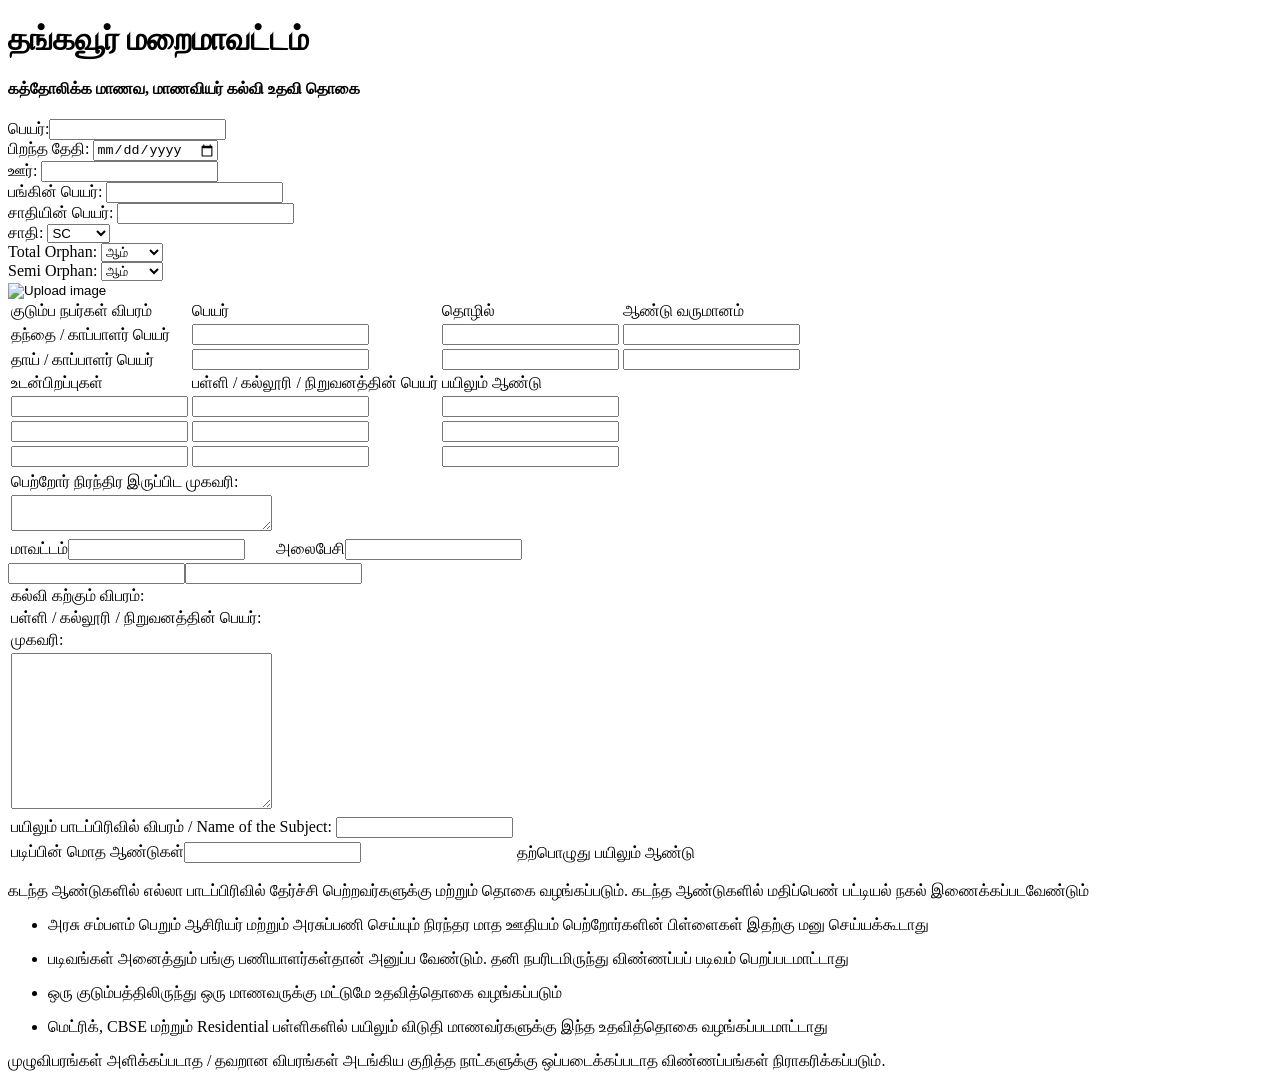
==== html/index.html @ 0fdae50e "Add files via upload" ====
<!DOCTYPE html>
<html>
<head>
    <meta charset='utf-8'>
    <meta http-equiv='X-UA-Compatible' content='IE=edge'>
    <title>Page Title</title>
    <meta name='viewport' content='width=device-width, initial-scale=1'>
    <link rel='stylesheet' type='text/css' media='screen' href='main.css'>
    <script src='main.js'></script>
</head>
<body>
    <div class="container">
        <div class="header">
            <h1>தங்கவூர் மறைமாவட்டம்</h1>
            <h4>கத்தோலிக்க மாணவ, மாணவியர் கல்வி உதவி தொகை</h4>
        </div>

        <!-- மாணாக்கர்களின் விபரங்கள் -->
        <div class="students details">
            <div class="col left">
                <div class="name-input"><label for="name">பெயர்:</label><input type="text" id="name"></div>
                <div class="dob-input"><labe for="dob">பிறந்த தேதி: </label><input type="date" id="dob"></div>
                <div class="village-input"><label>ஊர்: </label><input type="text" name="" id=""></div>
                <div class="input"><label>பங்கின் பெயர்: </label><input type="text" id=""></div>
                <div class="input"><label>சாதியின் பெயர்: </label><input type="text" id=""></div>
                <div class="input">
                    <label for="caste">சாதி: </label>
                    <select id="caste">
                    <option value="SC">SC</option>
                    <option value="ST">ST</option>
                    <option value="BC">BC</option>
                    <option value="உட்பிரிவு">உட்பிரிவு</option>
                </select></div>
                <div class="input"><label class="orphan">Total Orphan: </label>
                    <select id="orphan">
                        <option value="ஆம்">ஆம்</option>
                        <option value="இல்லை">இல்லை</option>
                    </select>
                </div>
                <div class="input"><label for="semi-orphan">Semi Orphan:  </label>
                    <select id="semi-orphan">
                        <option value="ஆம்">ஆம்</option>
                        <option value="இல்லை">இல்லை</option>
                    </select>
                </div>    
            </div>
            <div class="col right">
                <div class="upload-img">
                    <input type="image" alt="Upload image">
                </div>
            </div>
        </div>

<!-- குடும்ப நபர்கள் விபரம் -->
        <div class="family-details">
            <table>
                <thead>
                    <tr>
                        <td>குடும்ப நபர்கள் விபரம்</td>
                        <td>பெயர்</td>
                        <td>தொழில்</td>
                        <td>ஆண்டு வருமானம்</td>
                    </tr>
                </thead>
                <tbody>
                    <tr>
                        <td>தந்தை / காப்பாளர் பெயர்</td>
                        <td><input type="text"></td>
                        <td><input type="text"></td>
                        <td><input type="text"></td>
                    </tr>
                    <tr>
                        <td>தாய் / காப்பாளர் பெயர்</td>
                        <td><input type="text"></td>
                        <td><input type="text"></td>
                        <td><input type="text"></td>
                    </tr>
                    <tr>
                        <td>உடன்பிறப்புகள்</td>
                        <td>பள்ளி / கல்லூரி / நிறுவனத்தின் பெயர்</td>
                        <td>பயிலும் ஆண்டு</td>
                    </tr>
                    <tr>
                        <td><input type="text"></td>
                        <td><input type="text"></td>
                        <td><input type="text"></td>
                    </tr>
                    <tr>
                        <td><input type="text"></td>
                        <td><input type="text"></td>
                        <td><input type="text"></td>
                    </tr>
                    <tr>
                        <td><input type="text"></td>
                        <td><input type="text"></td>
                        <td><input type="text"></td>
                    </tr>
                </tbody>
            </table>
        </div>

        <!-- பெற்றோர் நிரந்திர இருப்பிட முகவரி -->
        <div>
            <table>
                <thead>
                    <tr><td>பெற்றோர் நிரந்திர இருப்பிட முகவரி:</td></tr>
                </thead>
                <tbody>
                    <tr><td><textarea row="30" cols="30"></textarea></tr>
                    <tr><td><label for="distric">மாவட்டம்</label><input type="text" id="distric"></td><td><label for="phoneNO">அலைபேசி</label><input type="text"></td></tr>
                </tbody>
            </table>
        </div>

        <!-- கல்வி கற்கும் விபரம்  -->
        <div>
            <table>
                <thead>
                    <tr><td>கல்வி கற்கும் விபரம்: </td></tr>
                </thead>
                <tbody>
                    <tr><td><label>பள்ளி / கல்லூரி / நிறுவனத்தின் பெயர்: </label></td><input type="text"></tr>
                    <tr><td>முகவரி: </td></tr>
                    <tr><td><textarea cols="30" rows="10"></textarea></td></tr>
                    <tr><td><label for="detail">பயிலும் பாடப்பிரிவில் விபரம் / Name of the Subject: </label><input type="text"></td></tr>
                    <tr><td><label>படிப்பின் மொத ஆண்டுகள்</label><input type="text"></td><td><label>தற்பொழுது பயிலும் ஆண்டு</label></td><input type="text"></tr>
                </tbody>
            </table>
        </div>

        <div>
        <div>
            <p>கடந்த ஆண்டுகளில் எல்லா பாடப்பிரிவில் தேர்ச்சி பெற்றவர்களுக்கு மற்றும் தொகை வழங்கப்படும். கடந்த ஆண்டுகளில் மதிப்பெண் பட்டியல் நகல் இணைக்கப்படவேண்டும்</p>
        </div>

        <div>
            <ul>
                <li><p>அரசு சம்பளம் பெறும் ஆசிரியர் மற்றும் அரசுப்பணி செய்யும் நிரந்தர மாத ஊதியம் பெற்றோர்களின் பிள்ளைகள் இதற்கு மனு செய்யக்கூடாது</p></li>
                <li><p>படிவங்கள் அனைத்தும் பங்கு பணியாளர்கள்தான் அனுப்ப வேண்டும். தனி நபரிடமிருந்து விண்ணப்பப் படிவம் பெறப்படமாட்டாது</p></li>
                <li><p>ஒரு குடும்பத்திலிருந்து ஒரு மாணவருக்கு மட்டுமே உதவித்தொகை வழங்கப்படும்</p></li>
                <li><p>மெட்ரிக், CBSE மற்றும் Residential பள்ளிகளில் பயிலும் விடுதி மாணவர்களுக்கு இந்த உதவித்தொகை வழங்கப்படமாட்டாது</p></li>
            </ul>
        </div>

        <div>
            <p>முழுவிபரங்கள் அளிக்கப்படாத / தவறான விபரங்கள் அடங்கிய குறித்த நாட்களுக்கு ஒப்படைக்கப்படாத விண்ணப்பங்கள் நிராகரிக்கப்படும்.</p>
        </div>
        </div>
    </div>
    <script src="script.js"></script>
</body>
</html>
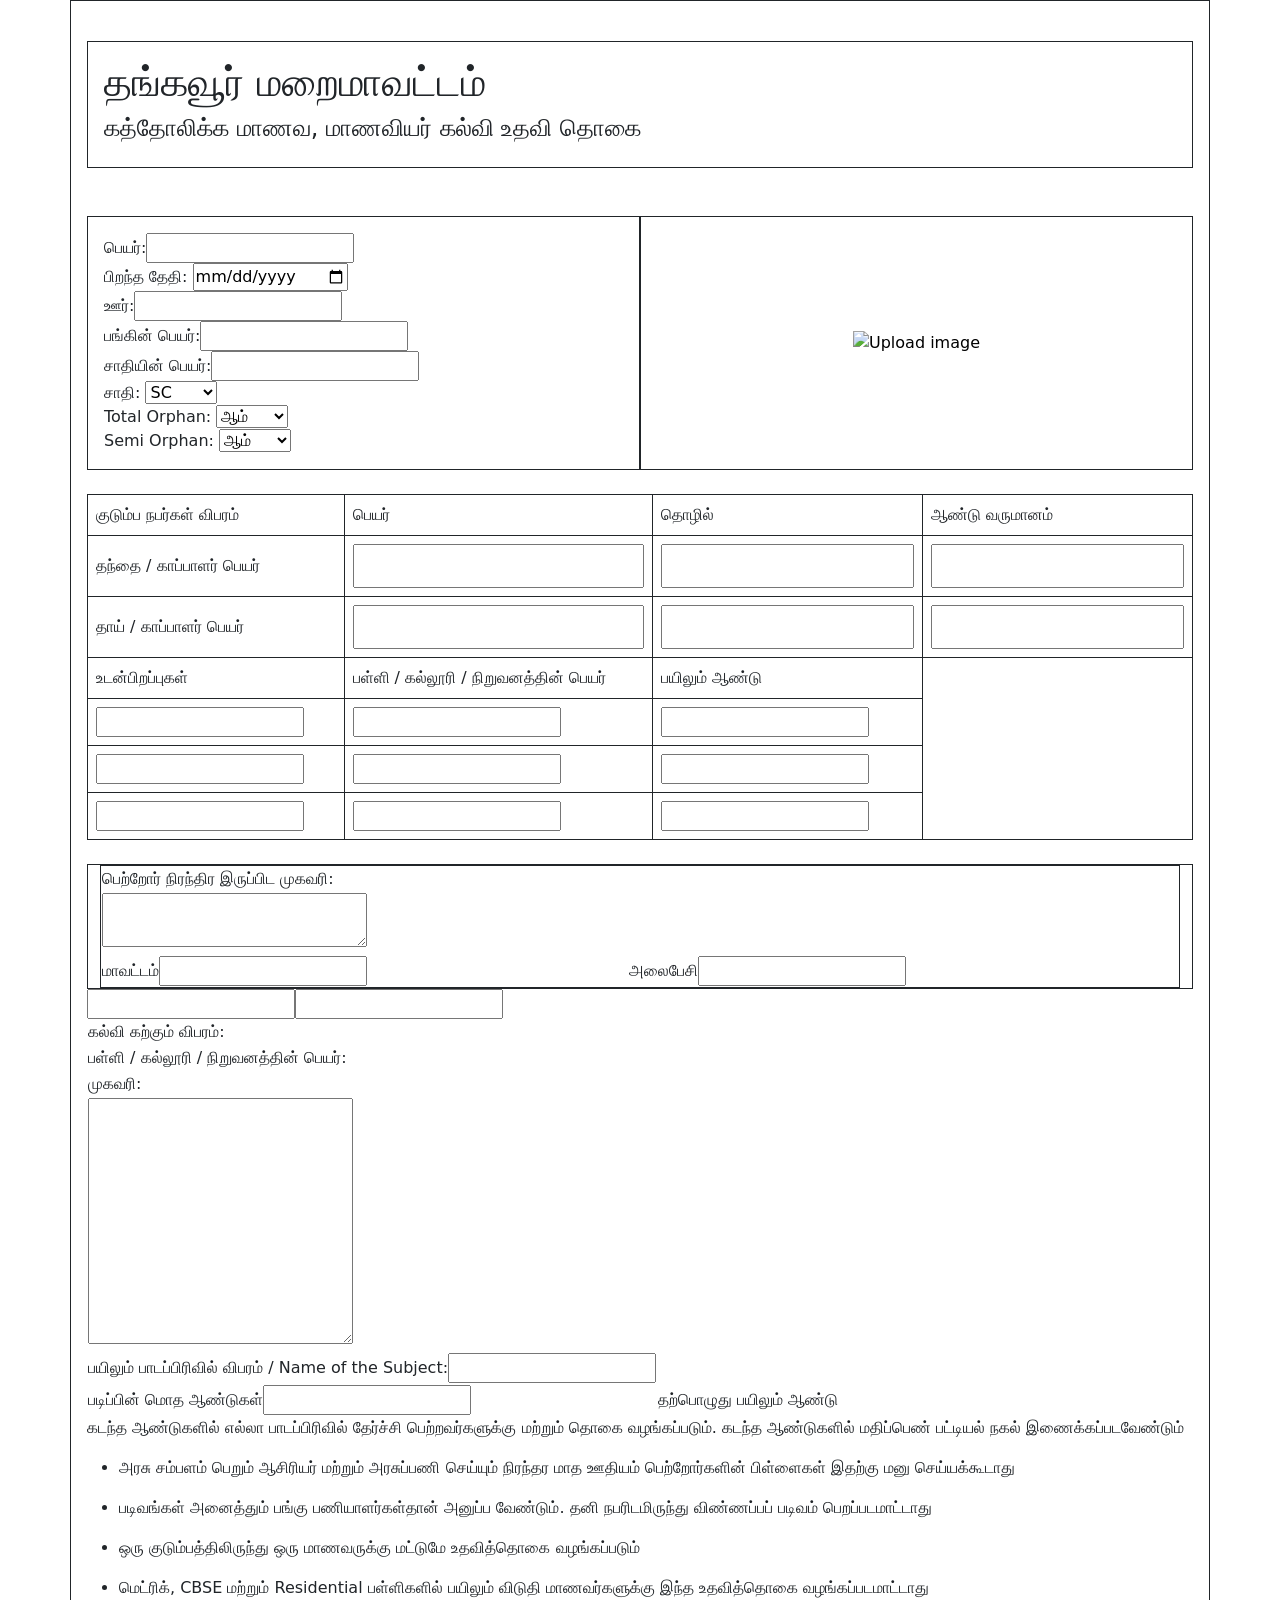
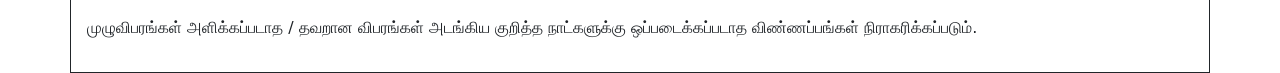
==== commit 87af5902: "Add files via upload" ====
--- a/html/index.html
+++ b/html/index.html
@@ -6,19 +6,22 @@
     <title>Page Title</title>
     <meta name='viewport' content='width=device-width, initial-scale=1'>
     <link rel='stylesheet' type='text/css' media='screen' href='main.css'>
+    <link href="https://cdn.jsdelivr.net/npm/bootstrap@5.0.2/dist/css/bootstrap.min.css" rel="stylesheet" integrity="sha384-EVSTQN3/azprG1Anm3QDgpJLIm9Nao0Yz1ztcQTwFspd3yD65VohhpuuCOmLASjC" crossorigin="anonymous">
+    <script src="https://cdn.jsdelivr.net/npm/@popperjs/core@2.9.2/dist/umd/popper.min.js" integrity="sha384-IQsoLXl5PILFhosVNubq5LC7Qb9DXgDA9i+tQ8Zj3iwWAwPtgFTxbJ8NT4GN1R8p" crossorigin="anonymous"></script>
+<script src="https://cdn.jsdelivr.net/npm/bootstrap@5.0.2/dist/js/bootstrap.min.js" integrity="sha384-cVKIPhGWiC2Al4u+LWgxfKTRIcfu0JTxR+EQDz/bgldoEyl4H0zUF0QKbrJ0EcQF" crossorigin="anonymous"></script>
     <script src='main.js'></script>
 </head>
 <body>
-    <div class="container">
-        <div class="header">
+    <div class="container border border-dark mx-auto p-3">
+        <div class="container border border-dark mx-auto p-3 m-4">
             <h1>தங்கவூர் மறைமாவட்டம்</h1>
             <h4>கத்தோலிக்க மாணவ, மாணவியர் கல்வி உதவி தொகை</h4>
         </div>
 
         <!-- மாணாக்கர்களின் விபரங்கள் -->
-        <div class="students details">
-            <div class="col left">
-                <div class="name-input"><label for="name">பெயர்:</label><input type="text" id="name"></div>
+        <div class="students details d-flex justify-content-space-between">
+            <div class="col left border border-dark mx-auto p-3 m-4 w-100">
+                <div class="name-input w-100"><label for="name">பெயர்:</label><input type="text" id="name"></div>
                 <div class="dob-input"><labe for="dob">பிறந்த தேதி: </label><input type="date" id="dob"></div>
                 <div class="village-input"><label>ஊர்: </label><input type="text" name="" id=""></div>
                 <div class="input"><label>பங்கின் பெயர்: </label><input type="text" id=""></div>
@@ -44,64 +47,64 @@
                     </select>
                 </div>    
             </div>
-            <div class="col right">
+            <div class="col right border border-dark mx-auto p-3 m-4 w-50 d-flex justify-content-center align-items-center">
                 <div class="upload-img">
-                    <input type="image" alt="Upload image">
+                    <input type="image" src="/images/" alt="Upload image">
                 </div>
             </div>
         </div>
 
 <!-- குடும்ப நபர்கள் விபரம் -->
         <div class="family-details">
-            <table>
+            <table class="border border-dark mx-auto w-100">
                 <thead>
-                    <tr>
-                        <td>குடும்ப நபர்கள் விபரம்</td>
-                        <td>பெயர்</td>
-                        <td>தொழில்</td>
-                        <td>ஆண்டு வருமானம்</td>
+                    <tr class="border border-dark mx-auto">
+                        <td class="border border-dark mx-auto p-2">குடும்ப நபர்கள் விபரம்</td>
+                        <td class="border border-dark mx-auto p-2">பெயர்</td>
+                        <td class="border border-dark mx-auto p-2">தொழில்</td>
+                        <td class="border border-dark mx-auto p-2">ஆண்டு வருமானம்</td>
                     </tr>
                 </thead>
                 <tbody>
                     <tr>
-                        <td>தந்தை / காப்பாளர் பெயர்</td>
-                        <td><input type="text"></td>
-                        <td><input type="text"></td>
-                        <td><input type="text"></td>
+                        <td class="border border-dark mx-auto p-2">தந்தை / காப்பாளர் பெயர்</td>
+                        <td class="border border-dark mx-auto p-2"><input type="text" class="w-100 p-2"></td>
+                        <td class="border border-dark mx-auto p-2"><input type="text" class="w-100 p-2"></td>
+                        <td class="border border-dark mx-auto p-2"><input type="text" class="w-100 p-2"></td>
                     </tr>
                     <tr>
-                        <td>தாய் / காப்பாளர் பெயர்</td>
-                        <td><input type="text"></td>
-                        <td><input type="text"></td>
-                        <td><input type="text"></td>
+                        <td class="border border-dark mx-auto p-2">தாய் / காப்பாளர் பெயர்</td>
+                        <td class="border border-dark mx-auto p-2"><input type="text" class="w-100 p-2"></td>
+                        <td class="border border-dark mx-auto p-2"><input type="text" class="w-100 p-2"></td>
+                        <td class="border border-dark mx-auto p-2"><input type="text" class="w-100 p-2"></td>
                     </tr>
                     <tr>
-                        <td>உடன்பிறப்புகள்</td>
-                        <td>பள்ளி / கல்லூரி / நிறுவனத்தின் பெயர்</td>
-                        <td>பயிலும் ஆண்டு</td>
+                        <td class="border border-dark mx-auto p-2">உடன்பிறப்புகள்</td>
+                        <td class="border border-dark mx-auto p-2">பள்ளி / கல்லூரி / நிறுவனத்தின் பெயர்</td>
+                        <td class="border border-dark mx-auto p-2">பயிலும் ஆண்டு</td>
                     </tr>
                     <tr>
-                        <td><input type="text"></td>
-                        <td><input type="text"></td>
-                        <td><input type="text"></td>
+                        <td class="border border-dark mx-auto p-2"><input type="text"></td>
+                        <td class="border border-dark mx-auto p-2"><input type="text"></td>
+                        <td class="border border-dark mx-auto p-2"><input type="text"></td>
                     </tr>
                     <tr>
-                        <td><input type="text"></td>
-                        <td><input type="text"></td>
-                        <td><input type="text"></td>
+                        <td class="border border-dark mx-auto p-2"><input type="text"></td>
+                        <td class="border border-dark mx-auto p-2"><input type="text"></td>
+                        <td class="border border-dark mx-auto p-2"><input type="text"></td>
                     </tr>
                     <tr>
-                        <td><input type="text"></td>
-                        <td><input type="text"></td>
-                        <td><input type="text"></td>
+                        <td class="border border-dark mx-auto p-2"><input type="text"></td>
+                        <td class="border border-dark mx-auto p-2"><input type="text"></td>
+                        <td class="border border-dark mx-auto p-2"><input type="text"></td>
                     </tr>
                 </tbody>
             </table>
         </div>
 
         <!-- பெற்றோர் நிரந்திர இருப்பிட முகவரி -->
-        <div>
-            <table>
+        <div class="container border border-dark mx-auto w-100 mt-4 ">
+            <table class="border border-dark mx-auto w-100" >
                 <thead>
                     <tr><td>பெற்றோர் நிரந்திர இருப்பிட முகவரி:</td></tr>
                 </thead>
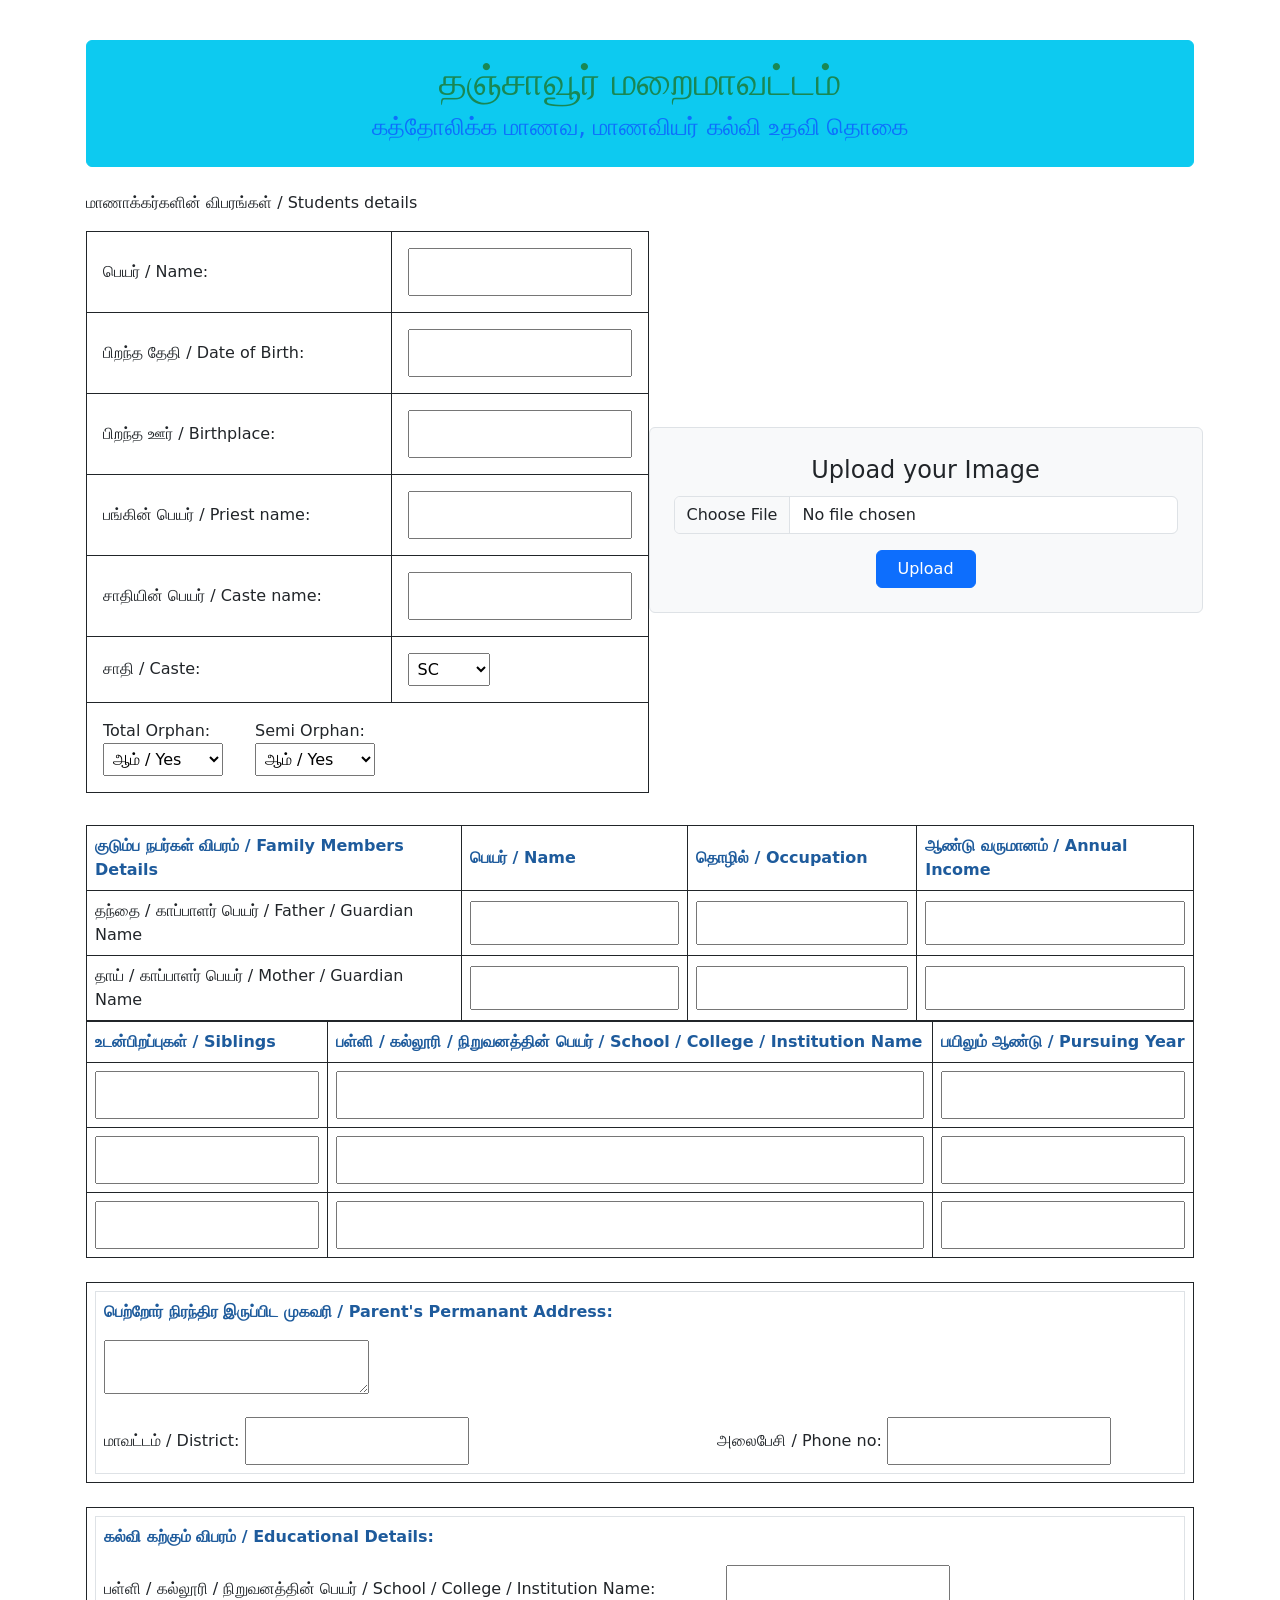
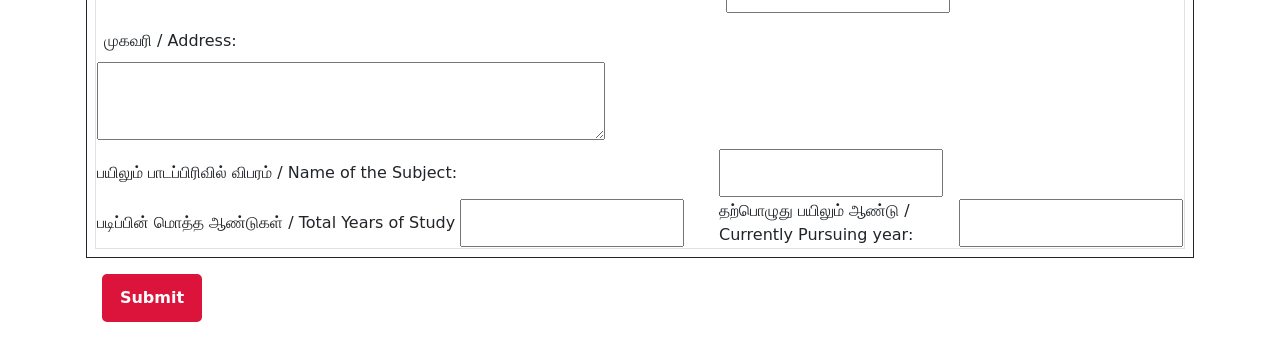
==== commit d371cc94: "Update index.html" ====
--- a/html/index.html
+++ b/html/index.html
@@ -10,48 +10,94 @@
     <script src="https://cdn.jsdelivr.net/npm/@popperjs/core@2.9.2/dist/umd/popper.min.js" integrity="sha384-IQsoLXl5PILFhosVNubq5LC7Qb9DXgDA9i+tQ8Zj3iwWAwPtgFTxbJ8NT4GN1R8p" crossorigin="anonymous"></script>
 <script src="https://cdn.jsdelivr.net/npm/bootstrap@5.0.2/dist/js/bootstrap.min.js" integrity="sha384-cVKIPhGWiC2Al4u+LWgxfKTRIcfu0JTxR+EQDz/bgldoEyl4H0zUF0QKbrJ0EcQF" crossorigin="anonymous"></script>
     <script src='main.js'></script>
+    <style>
+        body{
+            margin: 0;
+            padding: 0;
+        }
+        button{
+            border: 2px solid crimson;
+            background-color: crimson; 
+            color: #fff; 
+            width: 100px;
+            font-weight: 600;
+            padding: 10px 15px;
+            border-radius: 5px;
+            transition: 0.3s ease;
+        }
+        button:hover{
+            border-color: crimson;
+            color: crimson;
+            background-color: #fff;
+        }
+        input{
+            padding: 10px;
+            margin: 0;
+            outline: none;
+        }
+        select{
+            padding: 5px;
+        }
+        table thead td{
+            color: #1e5b9c;
+            font-weight: 600;
+        }
+        @media (max-width: 768px) {
+    .image,
+    table {
+        width: 100% !important;
+    }
+    button {
+        width: 100%;
+    }
+}
+    </style>
 </head>
 <body>
-    <div class="container border border-dark mx-auto p-3">
-        <div class="container border border-dark mx-auto p-3 m-4">
-            <h1>தங்கவூர் மறைமாவட்டம்</h1>
-            <h4>கத்தோலிக்க மாணவ, மாணவியர் கல்வி உதவி தொகை</h4>
+    <div class="container mx-auto p-3 ">
+        <div class="container border border-info bg-info rounded mx-auto p-3 m-4">
+            <h1 class="text-center text-success">தஞ்சாவூர் மறைமாவட்டம்</h1>
+            <h4 class="text-center text-primary">கத்தோலிக்க மாணவ, மாணவியர் கல்வி உதவி தொகை</h4>
         </div>
 
         <!-- மாணாக்கர்களின் விபரங்கள் -->
-        <div class="students details d-flex justify-content-space-between">
-            <div class="col left border border-dark mx-auto p-3 m-4 w-100">
-                <div class="name-input w-100"><label for="name">பெயர்:</label><input type="text" id="name"></div>
-                <div class="dob-input"><labe for="dob">பிறந்த தேதி: </label><input type="date" id="dob"></div>
-                <div class="village-input"><label>ஊர்: </label><input type="text" name="" id=""></div>
-                <div class="input"><label>பங்கின் பெயர்: </label><input type="text" id=""></div>
-                <div class="input"><label>சாதியின் பெயர்: </label><input type="text" id=""></div>
-                <div class="input">
-                    <label for="caste">சாதி: </label>
-                    <select id="caste">
+         <div>
+            <p>மாணாக்கர்களின் விபரங்கள் / Students details </p>
+        <div class="d-flex justify-content-space-between align-items-center mt-3 mb-3">
+          <table class="col left w-50 border border-dark mx-auto p-3 mb-3">
+            <tbody>
+                <tr><td class="border border-dark mx-auto p-3">பெயர் / Name:</td><td class="border border-dark mx-auto p-3"><input type="text"></td></tr>
+                <tr><td class="border border-dark mx-auto p-3">பிறந்த தேதி / Date of Birth: </td><td class="border border-dark mx-auto p-3"><input type="text"></td></tr>
+                <tr><td class="border border-dark mx-auto p-3">பிறந்த ஊர் / Birthplace:</td><td class="border border-dark mx-auto p-3"><input type="text"></td></tr>
+                <tr><td class="border border-dark mx-auto p-3">பங்கின் பெயர் / Priest name: </td><td class="border border-dark mx-auto p-3"><input type="text"></td></tr>
+                <tr><td class="border border-dark mx-auto p-3">சாதியின் பெயர் / Caste name: </td><td class="border border-dark mx-auto p-3"><input type="text"></td></tr>
+                <tr><td class="border border-dark mx-auto p-3">சாதி / Caste: </td><td class="border border-dark mx-auto p-3"><select>
                     <option value="SC">SC</option>
                     <option value="ST">ST</option>
                     <option value="BC">BC</option>
                     <option value="உட்பிரிவு">உட்பிரிவு</option>
-                </select></div>
-                <div class="input"><label class="orphan">Total Orphan: </label>
-                    <select id="orphan">
-                        <option value="ஆம்">ஆம்</option>
-                        <option value="இல்லை">இல்லை</option>
-                    </select>
-                </div>
-                <div class="input"><label for="semi-orphan">Semi Orphan:  </label>
-                    <select id="semi-orphan">
-                        <option value="ஆம்">ஆம்</option>
-                        <option value="இல்லை">இல்லை</option>
-                    </select>
-                </div>    
-            </div>
-            <div class="col right border border-dark mx-auto p-3 m-4 w-50 d-flex justify-content-center align-items-center">
-                <div class="upload-img">
-                    <input type="image" src="/images/" alt="Upload image">
-                </div>
-            </div>
+                </select></td></tr>
+                <tr class="d-flex justify-content-space-between w-100"><td class="p-3"><label class="orphan">Total Orphan: </label><select id="orphan">
+                        <option value="ஆம்">ஆம் / Yes</option>
+                        <option value="இல்லை">இல்லை / No</option>
+                    </select></td>
+                <td class="p-3"><label for="semi-orphan">Semi Orphan:  </label><select id="semi-orphan">
+                        <option value="ஆம்">ஆம் / Yes</option>
+                        <option value="இல்லை">இல்லை / No</option>
+                    </select></td></tr>
+            </tbody>
+          </table>
+          <div class="col-md-6 d-flex align-items-center justify-content-center">
+  <form action="upload.php" method="post" enctype="multipart/form-data" class="w-100 p-4 border rounded bg-light">
+    <label for="image" class="form-label fs-4 text-center w-100">Upload your Image</label>
+    <input class="form-control mb-3" type="file" name="image" accept="image/*" required>
+    <div class="text-center">
+      <button type="submit" class="btn btn-primary">Upload</button>
+    </div>
+  </form>
+</div>
+
+        </div>
         </div>
 
 <!-- குடும்ப நபர்கள் விபரம் -->
@@ -59,97 +105,89 @@
             <table class="border border-dark mx-auto w-100">
                 <thead>
                     <tr class="border border-dark mx-auto">
-                        <td class="border border-dark mx-auto p-2">குடும்ப நபர்கள் விபரம்</td>
-                        <td class="border border-dark mx-auto p-2">பெயர்</td>
-                        <td class="border border-dark mx-auto p-2">தொழில்</td>
-                        <td class="border border-dark mx-auto p-2">ஆண்டு வருமானம்</td>
+                        <td class="border border-dark mx-auto p-2">குடும்ப நபர்கள் விபரம் / Family Members Details</td>
+                        <td class="border border-dark mx-auto p-2">பெயர் / Name</td>
+                        <td class="border border-dark mx-auto p-2">தொழில் / Occupation</td>
+                        <td class="border border-dark mx-auto p-2">ஆண்டு வருமானம் / Annual Income</td>
                     </tr>
                 </thead>
                 <tbody>
                     <tr>
-                        <td class="border border-dark mx-auto p-2">தந்தை / காப்பாளர் பெயர்</td>
+                        <td class="border border-dark mx-auto p-2">தந்தை / காப்பாளர் பெயர் / Father / Guardian Name</td>
                         <td class="border border-dark mx-auto p-2"><input type="text" class="w-100 p-2"></td>
                         <td class="border border-dark mx-auto p-2"><input type="text" class="w-100 p-2"></td>
                         <td class="border border-dark mx-auto p-2"><input type="text" class="w-100 p-2"></td>
                     </tr>
                     <tr>
-                        <td class="border border-dark mx-auto p-2">தாய் / காப்பாளர் பெயர்</td>
+                        <td class="border border-dark mx-auto p-2">தாய் / காப்பாளர் பெயர் / Mother / Guardian Name</td>
                         <td class="border border-dark mx-auto p-2"><input type="text" class="w-100 p-2"></td>
                         <td class="border border-dark mx-auto p-2"><input type="text" class="w-100 p-2"></td>
                         <td class="border border-dark mx-auto p-2"><input type="text" class="w-100 p-2"></td>
                     </tr>
+                </tbody>
+            </table>
+            <table class="border border-dark border-top-0 mx-auto w-100">
+                <thead>
                     <tr>
-                        <td class="border border-dark mx-auto p-2">உடன்பிறப்புகள்</td>
-                        <td class="border border-dark mx-auto p-2">பள்ளி / கல்லூரி / நிறுவனத்தின் பெயர்</td>
-                        <td class="border border-dark mx-auto p-2">பயிலும் ஆண்டு</td>
+                        <td class="border border-dark mx-auto p-2">உடன்பிறப்புகள் / Siblings</td>
+                        <td class="border border-dark mx-auto p-2">பள்ளி / கல்லூரி / நிறுவனத்தின் பெயர் / School / College / Institution Name</td>
+                        <td class="border border-dark mx-auto p-2">பயிலும் ஆண்டு / Pursuing Year</td>
+                    </tr>
+                </thead>
+                <tbody>
+                    <tr>
+                        <td class="border border-dark mx-auto p-2"><input type="text" class="w-100"></td>
+                        <td class="border border-dark mx-auto p-2"><input type="text" class="w-100"></td>
+                        <td class="border border-dark mx-auto p-2"><input type="text" class="w-100"></td>
                     </tr>
                     <tr>
-                        <td class="border border-dark mx-auto p-2"><input type="text"></td>
-                        <td class="border border-dark mx-auto p-2"><input type="text"></td>
-                        <td class="border border-dark mx-auto p-2"><input type="text"></td>
+                        <td class="border border-dark mx-auto p-2"><input type="text" class="w-100"></td>
+                        <td class="border border-dark mx-auto p-2"><input type="text" class="w-100"></td>
+                        <td class="border border-dark mx-auto p-2"><input type="text" class="w-100"></td>
                     </tr>
                     <tr>
-                        <td class="border border-dark mx-auto p-2"><input type="text"></td>
-                        <td class="border border-dark mx-auto p-2"><input type="text"></td>
-                        <td class="border border-dark mx-auto p-2"><input type="text"></td>
-                    </tr>
-                    <tr>
-                        <td class="border border-dark mx-auto p-2"><input type="text"></td>
-                        <td class="border border-dark mx-auto p-2"><input type="text"></td>
-                        <td class="border border-dark mx-auto p-2"><input type="text"></td>
+                        <td class="border border-dark mx-auto p-2"><input type="text" class="w-100"></td>
+                        <td class="border border-dark mx-auto p-2"><input type="text" class="w-100"></td>
+                        <td class="border border-dark mx-auto p-2"><input type="text" class="w-100"></td>
                     </tr>
                 </tbody>
             </table>
         </div>
 
         <!-- பெற்றோர் நிரந்திர இருப்பிட முகவரி -->
-        <div class="container border border-dark mx-auto w-100 mt-4 ">
-            <table class="border border-dark mx-auto w-100" >
+        <div class="container border border-dark mx-auto w-100 mt-4 p-2">
+            <table class="border mx-auto w-100 p-3">
                 <thead>
-                    <tr><td>பெற்றோர் நிரந்திர இருப்பிட முகவரி:</td></tr>
+                    <tr><td class="p-2">பெற்றோர் நிரந்திர இருப்பிட முகவரி / Parent's Permanant Address:</td></tr>
                 </thead>
                 <tbody>
-                    <tr><td><textarea row="30" cols="30"></textarea></tr>
-                    <tr><td><label for="distric">மாவட்டம்</label><input type="text" id="distric"></td><td><label for="phoneNO">அலைபேசி</label><input type="text"></td></tr>
+                    <tr><td class="p-2"><textarea row="30" cols="30"></textarea></tr>
+                    <tr><td class="p-2">மாவட்டம் / District: <input type="text" id="distric"></td><td>அலைபேசி / Phone no: <input type="text" ></td></tr>
                 </tbody>
             </table>
         </div>
 
         <!-- கல்வி கற்கும் விபரம்  -->
-        <div>
-            <table>
+        <div class="container border border-dark mx-auto w-100 mt-4 p-2">
+            <table class="border mx-auto w-100">
                 <thead>
-                    <tr><td>கல்வி கற்கும் விபரம்: </td></tr>
+                    <tr><td class="p-2">கல்வி கற்கும் விபரம் / Educational Details: </td></tr>
                 </thead>
-                <tbody>
-                    <tr><td><label>பள்ளி / கல்லூரி / நிறுவனத்தின் பெயர்: </label></td><input type="text"></tr>
-                    <tr><td>முகவரி: </td></tr>
-                    <tr><td><textarea cols="30" rows="10"></textarea></td></tr>
-                    <tr><td><label for="detail">பயிலும் பாடப்பிரிவில் விபரம் / Name of the Subject: </label><input type="text"></td></tr>
-                    <tr><td><label>படிப்பின் மொத ஆண்டுகள்</label><input type="text"></td><td><label>தற்பொழுது பயிலும் ஆண்டு</label></td><input type="text"></tr>
+                <tbody class="w-100">
+                    <tr class="w-100"><td class="w-100 p-2">பள்ளி / கல்லூரி / நிறுவனத்தின் பெயர் / School / College / Institution Name: </td><td class="p-2"><input type="text"></td></tr>
+                    <tr><td class="p-2">முகவரி / Address: </td></tr>
+                    <tr><td><textarea cols="60" rows="3"></textarea></td></tr>
+                    <tr><td>பயிலும் பாடப்பிரிவில் விபரம் / Name of the Subject: </td><td><input type="text"></td></tr>
+                    <tr><td>படிப்பின் மொத்த ஆண்டுகள் / Total Years of Study <input type="text"></td><td>தற்பொழுது பயிலும் ஆண்டு / Currently Pursuing year:  </td><td><input type="text"></td></tr>
                 </tbody>
             </table>
         </div>
 
-        <div>
-        <div>
-            <p>கடந்த ஆண்டுகளில் எல்லா பாடப்பிரிவில் தேர்ச்சி பெற்றவர்களுக்கு மற்றும் தொகை வழங்கப்படும். கடந்த ஆண்டுகளில் மதிப்பெண் பட்டியல் நகல் இணைக்கப்படவேண்டும்</p>
-        </div>
-
-        <div>
-            <ul>
-                <li><p>அரசு சம்பளம் பெறும் ஆசிரியர் மற்றும் அரசுப்பணி செய்யும் நிரந்தர மாத ஊதியம் பெற்றோர்களின் பிள்ளைகள் இதற்கு மனு செய்யக்கூடாது</p></li>
-                <li><p>படிவங்கள் அனைத்தும் பங்கு பணியாளர்கள்தான் அனுப்ப வேண்டும். தனி நபரிடமிருந்து விண்ணப்பப் படிவம் பெறப்படமாட்டாது</p></li>
-                <li><p>ஒரு குடும்பத்திலிருந்து ஒரு மாணவருக்கு மட்டுமே உதவித்தொகை வழங்கப்படும்</p></li>
-                <li><p>மெட்ரிக், CBSE மற்றும் Residential பள்ளிகளில் பயிலும் விடுதி மாணவர்களுக்கு இந்த உதவித்தொகை வழங்கப்படமாட்டாது</p></li>
-            </ul>
-        </div>
-
-        <div>
-            <p>முழுவிபரங்கள் அளிக்கப்படாத / தவறான விபரங்கள் அடங்கிய குறித்த நாட்களுக்கு ஒப்படைக்கப்படாத விண்ணப்பங்கள் நிராகரிக்கப்படும்.</p>
-        </div>
-        </div>
+        <!-- Submit button -->
+         <div class="w-100 p-3">
+            <button type="submit">Submit</button>
+         </div>
     </div>
     <script src="script.js"></script>
 </body>
-</html>+</html>
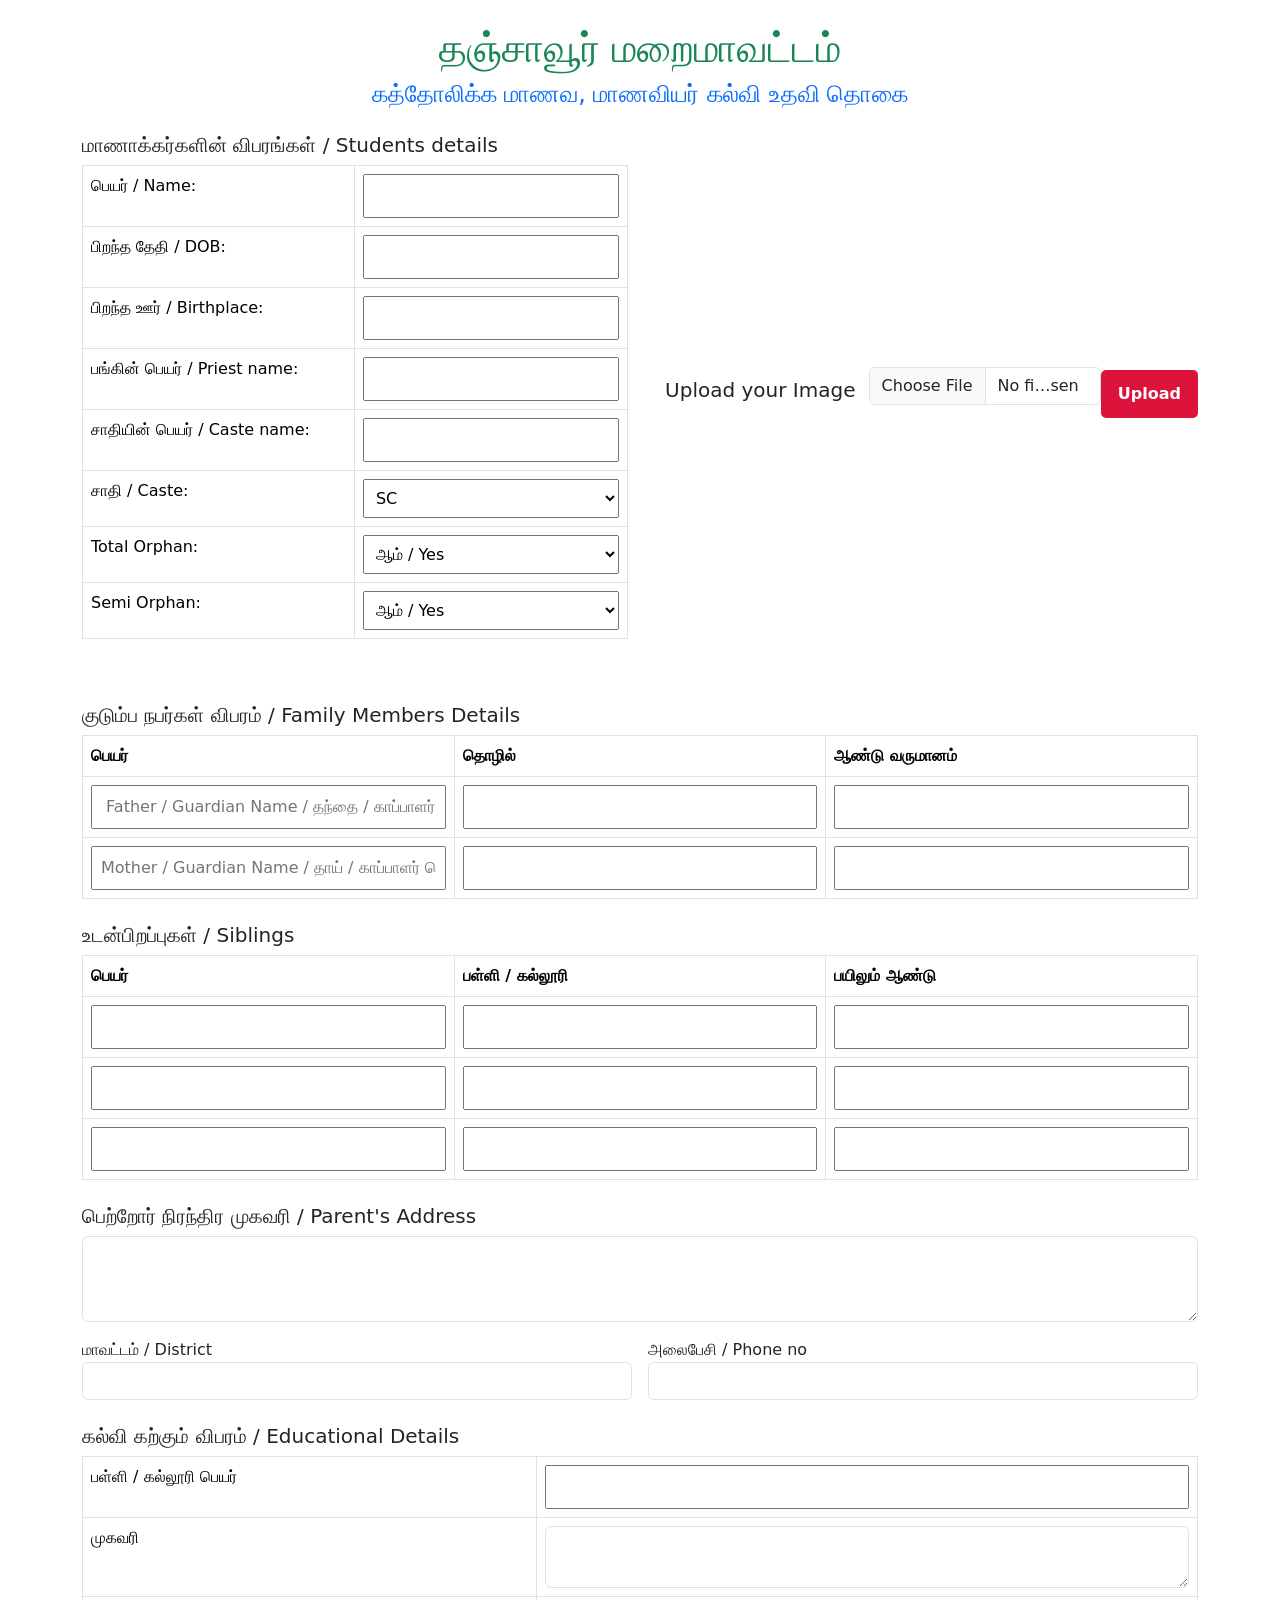
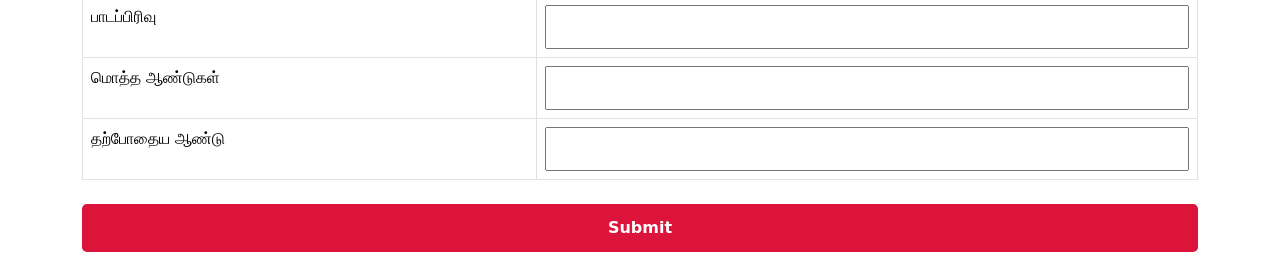
==== commit 57ba40a1: "Add files via upload" ====
--- a/html/index.html
+++ b/html/index.html
@@ -1,193 +1,149 @@
 <!DOCTYPE html>
-<html>
+<html lang="ta">
 <head>
-    <meta charset='utf-8'>
-    <meta http-equiv='X-UA-Compatible' content='IE=edge'>
-    <title>Page Title</title>
-    <meta name='viewport' content='width=device-width, initial-scale=1'>
-    <link rel='stylesheet' type='text/css' media='screen' href='main.css'>
-    <link href="https://cdn.jsdelivr.net/npm/bootstrap@5.0.2/dist/css/bootstrap.min.css" rel="stylesheet" integrity="sha384-EVSTQN3/azprG1Anm3QDgpJLIm9Nao0Yz1ztcQTwFspd3yD65VohhpuuCOmLASjC" crossorigin="anonymous">
-    <script src="https://cdn.jsdelivr.net/npm/@popperjs/core@2.9.2/dist/umd/popper.min.js" integrity="sha384-IQsoLXl5PILFhosVNubq5LC7Qb9DXgDA9i+tQ8Zj3iwWAwPtgFTxbJ8NT4GN1R8p" crossorigin="anonymous"></script>
-<script src="https://cdn.jsdelivr.net/npm/bootstrap@5.0.2/dist/js/bootstrap.min.js" integrity="sha384-cVKIPhGWiC2Al4u+LWgxfKTRIcfu0JTxR+EQDz/bgldoEyl4H0zUF0QKbrJ0EcQF" crossorigin="anonymous"></script>
-    <script src='main.js'></script>
+    <meta charset="UTF-8">
+    <meta name="viewport" content="width=device-width, initial-scale=1.0">
+    <title>Student Details Form</title>
+    <link href="https://cdn.jsdelivr.net/npm/bootstrap@5.0.2/dist/css/bootstrap.min.css" rel="stylesheet">
     <style>
-        body{
-            margin: 0;
-            padding: 0;
-        }
-        button{
+        button {
             border: 2px solid crimson;
-            background-color: crimson; 
-            color: #fff; 
-            width: 100px;
+            background-color: crimson;
+            color: #fff;
+            width: 100%;
             font-weight: 600;
             padding: 10px 15px;
             border-radius: 5px;
             transition: 0.3s ease;
         }
-        button:hover{
+        button:hover {
             border-color: crimson;
             color: crimson;
             background-color: #fff;
         }
-        input{
-            padding: 10px;
-            margin: 0;
-            outline: none;
+        input, textarea, select {
+            width: 100%;
+            padding: 8px;
+            box-sizing: border-box;
         }
-        select{
-            padding: 5px;
+        textarea {
+            resize: vertical;
         }
-        table thead td{
-            color: #1e5b9c;
-            font-weight: 600;
-        }
-        @media (max-width: 768px) {
-    .image,
-    table {
-        width: 100% !important;
-    }
-    button {
-        width: 100%;
-    }
-}
     </style>
 </head>
 <body>
-    <div class="container mx-auto p-3 ">
-        <div class="container border border-info bg-info rounded mx-auto p-3 m-4">
-            <h1 class="text-center text-success">தஞ்சாவூர் மறைமாவட்டம்</h1>
-            <h4 class="text-center text-primary">கத்தோலிக்க மாணவ, மாணவியர் கல்வி உதவி தொகை</h4>
+    <div class="container my-4">
+        <form action="submit.php" method="post" enctype="multipart/form-data">
+        <div class="text-center mb-4">
+            <h1 class="text-success">தஞ்சாவூர் மறைமாவட்டம்</h1>
+            <h4 class="text-primary">கத்தோலிக்க மாணவ, மாணவியர் கல்வி உதவி தொகை</h4>
         </div>
 
-        <!-- மாணாக்கர்களின் விபரங்கள் -->
-         <div>
-            <p>மாணாக்கர்களின் விபரங்கள் / Students details </p>
-        <div class="d-flex justify-content-space-between align-items-center mt-3 mb-3">
-          <table class="col left w-50 border border-dark mx-auto p-3 mb-3">
-            <tbody>
-                <tr><td class="border border-dark mx-auto p-3">பெயர் / Name:</td><td class="border border-dark mx-auto p-3"><input type="text"></td></tr>
-                <tr><td class="border border-dark mx-auto p-3">பிறந்த தேதி / Date of Birth: </td><td class="border border-dark mx-auto p-3"><input type="text"></td></tr>
-                <tr><td class="border border-dark mx-auto p-3">பிறந்த ஊர் / Birthplace:</td><td class="border border-dark mx-auto p-3"><input type="text"></td></tr>
-                <tr><td class="border border-dark mx-auto p-3">பங்கின் பெயர் / Priest name: </td><td class="border border-dark mx-auto p-3"><input type="text"></td></tr>
-                <tr><td class="border border-dark mx-auto p-3">சாதியின் பெயர் / Caste name: </td><td class="border border-dark mx-auto p-3"><input type="text"></td></tr>
-                <tr><td class="border border-dark mx-auto p-3">சாதி / Caste: </td><td class="border border-dark mx-auto p-3"><select>
-                    <option value="SC">SC</option>
-                    <option value="ST">ST</option>
-                    <option value="BC">BC</option>
-                    <option value="உட்பிரிவு">உட்பிரிவு</option>
-                </select></td></tr>
-                <tr class="d-flex justify-content-space-between w-100"><td class="p-3"><label class="orphan">Total Orphan: </label><select id="orphan">
-                        <option value="ஆம்">ஆம் / Yes</option>
-                        <option value="இல்லை">இல்லை / No</option>
-                    </select></td>
-                <td class="p-3"><label for="semi-orphan">Semi Orphan:  </label><select id="semi-orphan">
-                        <option value="ஆம்">ஆம் / Yes</option>
-                        <option value="இல்லை">இல்லை / No</option>
-                    </select></td></tr>
-            </tbody>
-          </table>
-          <div class="col-md-6 d-flex align-items-center justify-content-center">
-  <form action="upload.php" method="post" enctype="multipart/form-data" class="w-100 p-4 border rounded bg-light">
-    <label for="image" class="form-label fs-4 text-center w-100">Upload your Image</label>
-    <input class="form-control mb-3" type="file" name="image" accept="image/*" required>
-    <div class="text-center">
-      <button type="submit" class="btn btn-primary">Upload</button>
-    </div>
-  </form>
-</div>
-
-        </div>
+        <div class="row g-4">
+            <div class="col-md-6">
+                <h5>மாணாக்கர்களின் விபரங்கள் / Students details</h5>
+                <table class="table table-bordered">
+                    <tbody>
+                        <tr><td>பெயர் / Name:</td><td><input type="text" name="name"></td></tr>
+                        <tr><td>பிறந்த தேதி / DOB:</td><td><input type="text" name="dob"></td></tr>
+                        <tr><td>பிறந்த ஊர் / Birthplace:</td><td><input type="text" name="place"></td></tr>
+                        <tr><td>பங்கின் பெயர் / Priest name:</td><td><input type="text" name="priestPlace"></td></tr>
+                        <tr><td>சாதியின் பெயர் / Caste name:</td><td><input type="text" name="casteName"></td></tr>
+                        <tr><td>சாதி / Caste:</td><td>
+                            <select name="caste">
+                                <option value="SC">SC</option>
+                                <option value="ST">ST</option>
+                                <option value="BC">BC</option>
+                                <option value="உட்பிரிவு">உட்பிரிவு</option>
+                            </select>
+                        </td></tr>
+                        <tr><td>Total Orphan:</td><td>
+                            <select name="orphan"><option>ஆம் / Yes</option><option>இல்லை / No</option></select>
+                        </td></tr>
+                        <tr><td>Semi Orphan:</td><td>
+                            <select name="semiOrphan"><option>ஆம் / Yes</option><option>இல்லை / No</option></select>
+                        </td></tr>
+                    </tbody>
+                </table>
+            </div>
+            <div class="col-md-6 d-flex align-items-center justify-content-center">
+                    <label for="image" class="form-label fs-5 text-center w-100">Upload your Image</label>
+                    <input class="form-control mb-3" type="file" name="image" accept="image/*" required>
+                    <div class="text-center">
+                        <button type="submit">Upload</button>
+                    </div>
+            </div>
         </div>
 
-<!-- குடும்ப நபர்கள் விபரம் -->
-        <div class="family-details">
-            <table class="border border-dark mx-auto w-100">
-                <thead>
-                    <tr class="border border-dark mx-auto">
-                        <td class="border border-dark mx-auto p-2">குடும்ப நபர்கள் விபரம் / Family Members Details</td>
-                        <td class="border border-dark mx-auto p-2">பெயர் / Name</td>
-                        <td class="border border-dark mx-auto p-2">தொழில் / Occupation</td>
-                        <td class="border border-dark mx-auto p-2">ஆண்டு வருமானம் / Annual Income</td>
-                    </tr>
-                </thead>
-                <tbody>
-                    <tr>
-                        <td class="border border-dark mx-auto p-2">தந்தை / காப்பாளர் பெயர் / Father / Guardian Name</td>
-                        <td class="border border-dark mx-auto p-2"><input type="text" class="w-100 p-2"></td>
-                        <td class="border border-dark mx-auto p-2"><input type="text" class="w-100 p-2"></td>
-                        <td class="border border-dark mx-auto p-2"><input type="text" class="w-100 p-2"></td>
-                    </tr>
-                    <tr>
-                        <td class="border border-dark mx-auto p-2">தாய் / காப்பாளர் பெயர் / Mother / Guardian Name</td>
-                        <td class="border border-dark mx-auto p-2"><input type="text" class="w-100 p-2"></td>
-                        <td class="border border-dark mx-auto p-2"><input type="text" class="w-100 p-2"></td>
-                        <td class="border border-dark mx-auto p-2"><input type="text" class="w-100 p-2"></td>
-                    </tr>
-                </tbody>
-            </table>
-            <table class="border border-dark border-top-0 mx-auto w-100">
-                <thead>
-                    <tr>
-                        <td class="border border-dark mx-auto p-2">உடன்பிறப்புகள் / Siblings</td>
-                        <td class="border border-dark mx-auto p-2">பள்ளி / கல்லூரி / நிறுவனத்தின் பெயர் / School / College / Institution Name</td>
-                        <td class="border border-dark mx-auto p-2">பயிலும் ஆண்டு / Pursuing Year</td>
-                    </tr>
-                </thead>
-                <tbody>
-                    <tr>
-                        <td class="border border-dark mx-auto p-2"><input type="text" class="w-100"></td>
-                        <td class="border border-dark mx-auto p-2"><input type="text" class="w-100"></td>
-                        <td class="border border-dark mx-auto p-2"><input type="text" class="w-100"></td>
-                    </tr>
-                    <tr>
-                        <td class="border border-dark mx-auto p-2"><input type="text" class="w-100"></td>
-                        <td class="border border-dark mx-auto p-2"><input type="text" class="w-100"></td>
-                        <td class="border border-dark mx-auto p-2"><input type="text" class="w-100"></td>
-                    </tr>
-                    <tr>
-                        <td class="border border-dark mx-auto p-2"><input type="text" class="w-100"></td>
-                        <td class="border border-dark mx-auto p-2"><input type="text" class="w-100"></td>
-                        <td class="border border-dark mx-auto p-2"><input type="text" class="w-100"></td>
-                    </tr>
-                </tbody>
-            </table>
+        <h5 class="mt-5">குடும்ப நபர்கள் விபரம் / Family Members Details</h5>
+        <table class="table table-bordered">
+            <thead>
+                <tr>
+                    <th>பெயர்</th>
+                    <th>தொழில்</th>
+                    <th>ஆண்டு வருமானம்</th>
+                </tr>
+            </thead>
+            <tbody>
+                <tr>
+                    <td><input type="text" name="fm1" placeholder=" Father / Guardian Name / தந்தை / காப்பாளர் பெயர்"></td>
+                    <td><input type="text" name="fm1-occupation"></td>
+                    <td><input type="text" name="fm1-income"></td>
+                </tr>
+                <tr>
+                    <td><input type="text" name="fm2" placeholder="Mother / Guardian Name / தாய் / காப்பாளர் பெயர்"></td>
+                    <td><input type="text" name="fm2-occupation"></td>
+                    <td><input type="text" name="fm2-income"></td>
+                </tr>
+            </tbody>
+        </table>
+
+        <h5 class="mt-4">உடன்பிறப்புகள் / Siblings</h5>
+        <table class="table table-bordered">
+            <thead>
+                <tr>
+                    <th>பெயர்</th>
+                    <th>பள்ளி / கல்லூரி</th>
+                    <th>பயிலும் ஆண்டு</th>
+                </tr>
+            </thead>
+            <tbody>
+                <tr><td><input type="text" name="s1"></td><td><input type="text" name="s1-study"></td><td><input type="text" name="s1-year"></td></tr>
+                <tr><td><input type="text" name="s2"></td><td><input type="text" name="s2-study"></td><td><input type="text" name="s2-year"></td></tr>
+                <tr><td><input type="text" name="s3"></td><td><input type="text" name="s3-study"></td><td><input type="text" name="s3-year"></td></tr>
+            </tbody>
+        </table>
+
+        <h5 class="mt-4">பெற்றோர் நிரந்திர முகவரி / Parent's Address</h5>
+        <div class="mb-3">
+            <textarea rows="3" class="form-control" name="address"></textarea>
+        </div>
+        <div class="row g-3 mb-4">
+            <div class="col-md-6">
+                <label>மாவட்டம் / District</label>
+                <input type="text" class="form-control" name="district">
+            </div>
+            <div class="col-md-6">
+                <label>அலைபேசி / Phone no</label>
+                <input type="text" class="form-control" name="phoneNo">
+            </div>
         </div>
 
-        <!-- பெற்றோர் நிரந்திர இருப்பிட முகவரி -->
-        <div class="container border border-dark mx-auto w-100 mt-4 p-2">
-            <table class="border mx-auto w-100 p-3">
-                <thead>
-                    <tr><td class="p-2">பெற்றோர் நிரந்திர இருப்பிட முகவரி / Parent's Permanant Address:</td></tr>
-                </thead>
-                <tbody>
-                    <tr><td class="p-2"><textarea row="30" cols="30"></textarea></tr>
-                    <tr><td class="p-2">மாவட்டம் / District: <input type="text" id="distric"></td><td>அலைபேசி / Phone no: <input type="text" ></td></tr>
-                </tbody>
-            </table>
+        <h5 class="mt-4">கல்வி கற்கும் விபரம் / Educational Details</h5>
+        <table class="table table-bordered">
+            <tbody>
+                <tr><td>பள்ளி / கல்லூரி பெயர்</td><td><input type="text" name="school-college"></td></tr>
+                <tr><td>முகவரி</td><td><textarea class="form-control" rows="2" name="school-college-address"></textarea></td></tr>
+                <tr><td>பாடப்பிரிவு</td><td><input type="text" name="subject"></td></tr>
+                <tr><td>மொத்த ஆண்டுகள்</td><td><input type="text" name="years"></td></tr>
+                <tr><td>தற்போதைய ஆண்டு</td><td><input type="text" name="current-year"></td></tr>
+            </tbody>
+        </table>
+
+        <div class="text-center mt-4">
+            <button type="submit">Submit</button>
         </div>
-
-        <!-- கல்வி கற்கும் விபரம்  -->
-        <div class="container border border-dark mx-auto w-100 mt-4 p-2">
-            <table class="border mx-auto w-100">
-                <thead>
-                    <tr><td class="p-2">கல்வி கற்கும் விபரம் / Educational Details: </td></tr>
-                </thead>
-                <tbody class="w-100">
-                    <tr class="w-100"><td class="w-100 p-2">பள்ளி / கல்லூரி / நிறுவனத்தின் பெயர் / School / College / Institution Name: </td><td class="p-2"><input type="text"></td></tr>
-                    <tr><td class="p-2">முகவரி / Address: </td></tr>
-                    <tr><td><textarea cols="60" rows="3"></textarea></td></tr>
-                    <tr><td>பயிலும் பாடப்பிரிவில் விபரம் / Name of the Subject: </td><td><input type="text"></td></tr>
-                    <tr><td>படிப்பின் மொத்த ஆண்டுகள் / Total Years of Study <input type="text"></td><td>தற்பொழுது பயிலும் ஆண்டு / Currently Pursuing year:  </td><td><input type="text"></td></tr>
-                </tbody>
-            </table>
-        </div>
-
-        <!-- Submit button -->
-         <div class="w-100 p-3">
-            <button type="submit">Submit</button>
-         </div>
+        </form>
     </div>
-    <script src="script.js"></script>
 </body>
 </html>
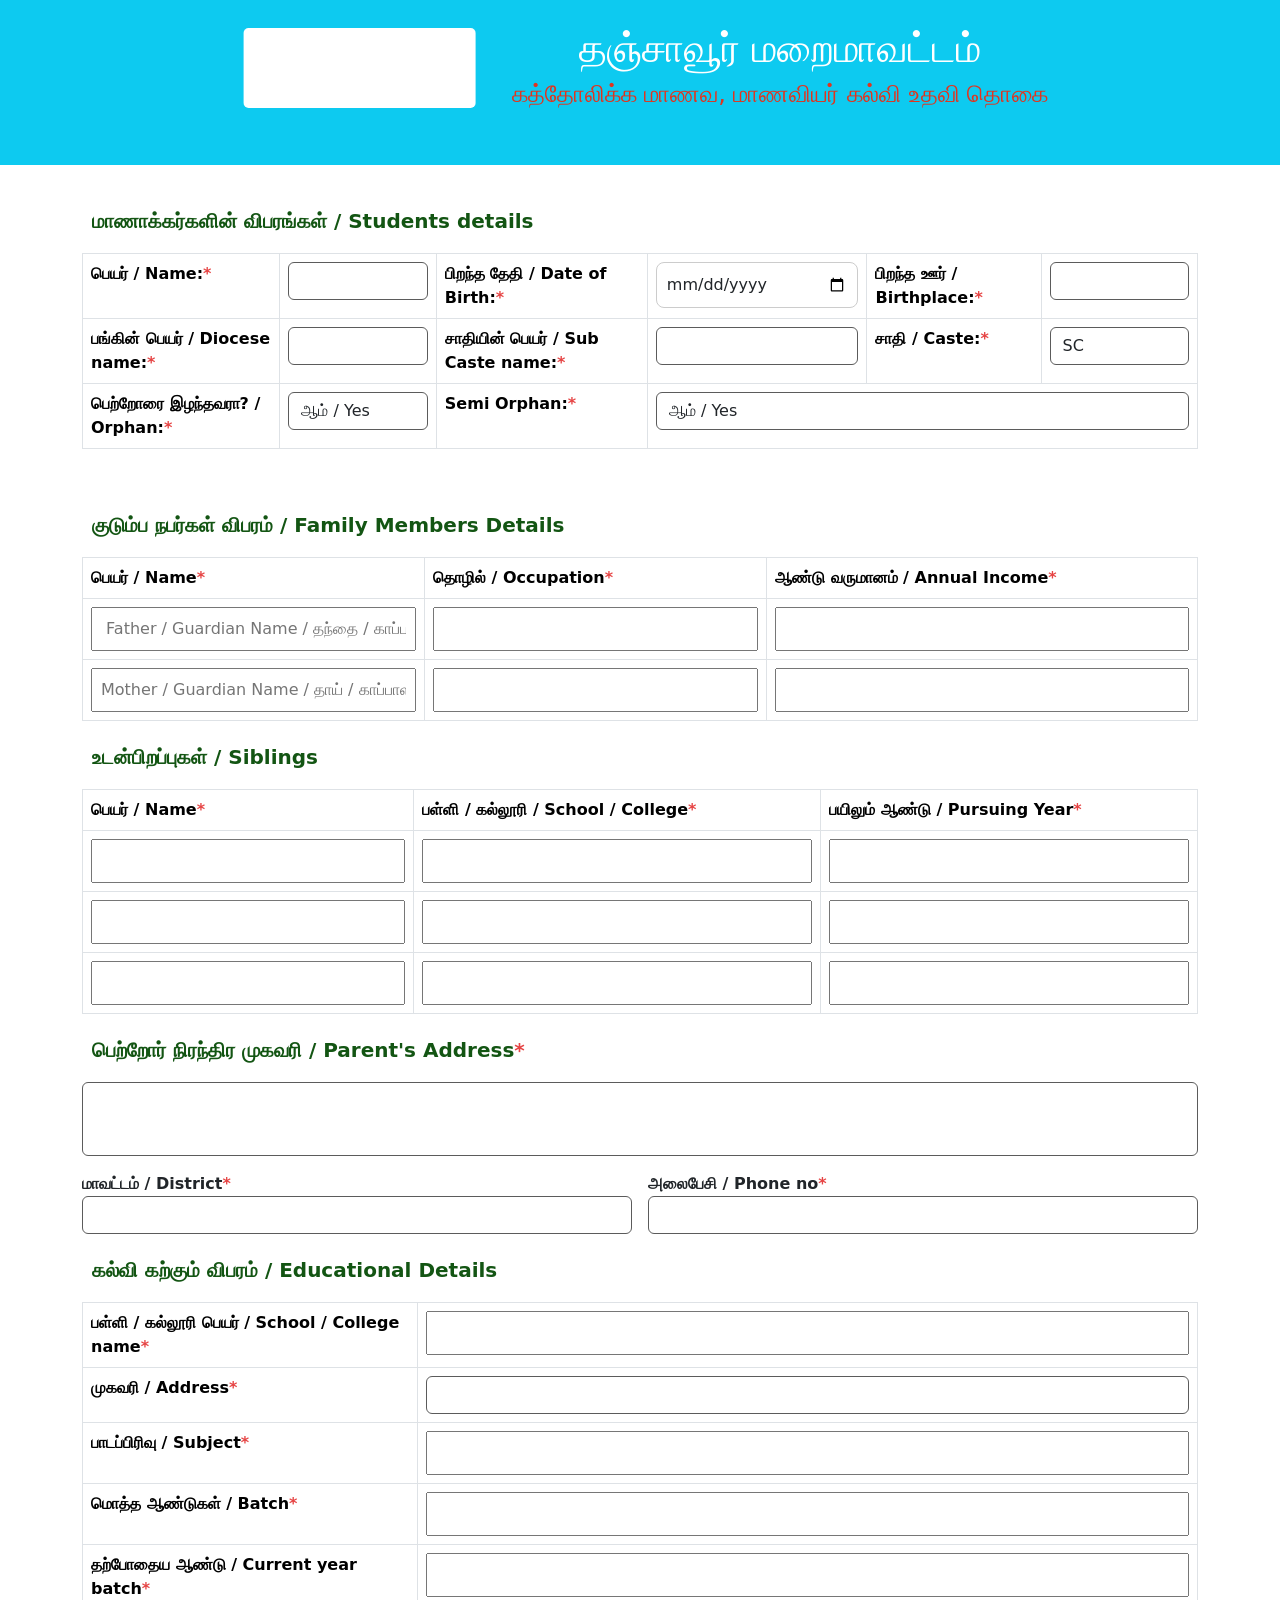
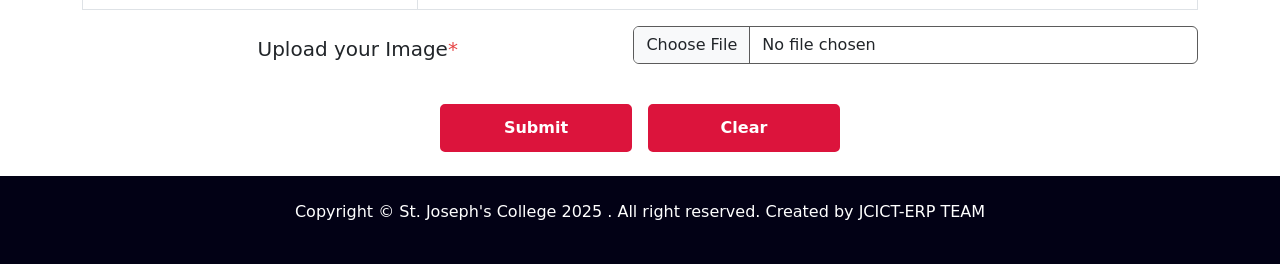
==== commit 637e29e2: "Add files via upload" ====
--- a/html/index.html
+++ b/html/index.html
@@ -6,6 +6,10 @@
     <title>Student Details Form</title>
     <link href="https://cdn.jsdelivr.net/npm/bootstrap@5.0.2/dist/css/bootstrap.min.css" rel="stylesheet">
     <style>
+        body{
+            margin: 0;
+            padding: 0;
+        }
         button {
             border: 2px solid crimson;
             background-color: crimson;
@@ -26,52 +30,98 @@
             padding: 8px;
             box-sizing: border-box;
         }
+        input[type="date"] {
+  appearance: none; /* Firefox */
+  -webkit-appearance: none; /* Chrome/Safari */
+  padding: 10px;
+  font-size: 16px;
+  border: 1px solid #ccc;
+  border-radius: 8px;
+  background-color: white;
+  background-image: url('calendar-icon.svg');
+  background-repeat: no-repeat;
+  background-position: right 10px center;
+  background-size: 20px 20px;
+}
         textarea {
             resize: vertical;
+        }
+        h5{
+            color: #135513;
+            margin: 20px 10px;
+            font-weight: 600;
+        }
+        .form-control{
+            border-color: #5b5b5b;
+        }
+        footer{
+            background-color: #020115;
+        }
+        span{
+            color: #e64444;
         }
     </style>
 </head>
 <body>
+    <header class="w-100 bg-info p-4 d-flex justify-content-center gap-5">
+        <div class="logo d-flex justify-content-center align-items-center p-3" style="background-color: #fff; border-radius: 5px; height: 80px; transform: translate(5%,5%);">
+            <img src="https://tanjorediocese.org/images/logo-web.png" width="200" alt="">
+        </div>
+        <div class="text-center mb-4">
+            <h1 style="color:#fff">தஞ்சாவூர் மறைமாவட்டம்</h1>
+            <h4 style="color:#E1341E">கத்தோலிக்க மாணவ, மாணவியர் கல்வி உதவி தொகை</h4>
+        </div>
+    </header>
     <div class="container my-4">
-        <form action="submit.php" method="post" enctype="multipart/form-data">
-        <div class="text-center mb-4">
-            <h1 class="text-success">தஞ்சாவூர் மறைமாவட்டம்</h1>
-            <h4 class="text-primary">கத்தோலிக்க மாணவ, மாணவியர் கல்வி உதவி தொகை</h4>
-        </div>
-
-        <div class="row g-4">
-            <div class="col-md-6">
+        <form id="form">
+
+        <div class="row">
+            <div class="col">
                 <h5>மாணாக்கர்களின் விபரங்கள் / Students details</h5>
+                <!-- first table -->
                 <table class="table table-bordered">
-                    <tbody>
-                        <tr><td>பெயர் / Name:</td><td><input type="text" name="name"></td></tr>
-                        <tr><td>பிறந்த தேதி / DOB:</td><td><input type="text" name="dob"></td></tr>
-                        <tr><td>பிறந்த ஊர் / Birthplace:</td><td><input type="text" name="place"></td></tr>
-                        <tr><td>பங்கின் பெயர் / Priest name:</td><td><input type="text" name="priestPlace"></td></tr>
-                        <tr><td>சாதியின் பெயர் / Caste name:</td><td><input type="text" name="casteName"></td></tr>
-                        <tr><td>சாதி / Caste:</td><td>
-                            <select name="caste">
-                                <option value="SC">SC</option>
-                                <option value="ST">ST</option>
-                                <option value="BC">BC</option>
-                                <option value="உட்பிரிவு">உட்பிரிவு</option>
-                            </select>
-                        </td></tr>
-                        <tr><td>Total Orphan:</td><td>
-                            <select name="orphan"><option>ஆம் / Yes</option><option>இல்லை / No</option></select>
-                        </td></tr>
-                        <tr><td>Semi Orphan:</td><td>
-                            <select name="semiOrphan"><option>ஆம் / Yes</option><option>இல்லை / No</option></select>
-                        </td></tr>
-                    </tbody>
-                </table>
-            </div>
-            <div class="col-md-6 d-flex align-items-center justify-content-center">
-                    <label for="image" class="form-label fs-5 text-center w-100">Upload your Image</label>
-                    <input class="form-control mb-3" type="file" name="image" accept="image/*" required>
-                    <div class="text-center">
-                        <button type="submit">Upload</button>
-                    </div>
+        <tbody>
+            <tr>
+                <td><b>பெயர் / Name:<span>*</span></b></td>
+                <td><input type="text" id="name" name="name" class="form-control"></td>
+                <td><b>பிறந்த தேதி / Date of Birth:<span>*</span></b></td>
+                <td><input type="date" name="dob" id="dob" class="form-control" required="required"></td>
+                <td><b>பிறந்த ஊர் / Birthplace:<span>*</span></b></td>
+                <td><input type="text" id="place" name="place" class="form-control"></td>
+            </tr>
+            <tr>
+                <td><b>பங்கின் பெயர் / Diocese name:<span>*</span></b></td>
+                <td><input type="text" name="priestPlace" id="priestPlace" class="form-control"></td>
+                <td><b>சாதியின் பெயர் / Sub Caste name:<span>*</span></b></td>
+                <td><input type="text" name="casteName" id="casteName" class="form-control"></td>
+                <td><b>சாதி / Caste:<span>*</span></b></td>
+                <td>
+                    <select name="caste" id="caste" class="form-control">
+                        <option value="SC">SC</option>
+                        <option value="ST">ST</option>
+                        <option value="BC">BC</option>
+                        <option value="உட்பிரிவு">உட்பிரிவு</option>
+                    </select>
+                </td>
+            </tr>
+            <tr>
+                <td><b>பெற்றோரை இழந்தவரா? / Orphan:<span>*</span></b></td>
+                <td>
+                    <select name="orphan" id="orphan" class="form-control">
+                        <option>ஆம் / Yes</option>
+                        <option>இல்லை / No</option>
+                    </select>
+                </td>
+                <td><b>Semi Orphan:<span>*</span></b></td>
+                <td colspan="3">
+                    <select name="semiOrphan" id="semiOrphan" class="form-control">
+                        <option>ஆம் / Yes</option>
+                        <option>இல்லை / No</option>
+                    </select>
+                </td>
+            </tr>
+        </tbody>
+    </table>
             </div>
         </div>
 
@@ -79,21 +129,21 @@
         <table class="table table-bordered">
             <thead>
                 <tr>
-                    <th>பெயர்</th>
-                    <th>தொழில்</th>
-                    <th>ஆண்டு வருமானம்</th>
+                    <th>பெயர் / Name<span>*</span></th>
+                    <th>தொழில் / Occupation<span>*</span></th>
+                    <th>ஆண்டு வருமானம் / Annual Income<span>*</span></th>
                 </tr>
             </thead>
             <tbody>
                 <tr>
-                    <td><input type="text" name="fm1" placeholder=" Father / Guardian Name / தந்தை / காப்பாளர் பெயர்"></td>
-                    <td><input type="text" name="fm1-occupation"></td>
-                    <td><input type="text" name="fm1-income"></td>
-                </tr>
-                <tr>
-                    <td><input type="text" name="fm2" placeholder="Mother / Guardian Name / தாய் / காப்பாளர் பெயர்"></td>
-                    <td><input type="text" name="fm2-occupation"></td>
-                    <td><input type="text" name="fm2-income"></td>
+                    <td><input type="text" name="fm1" id="fm1" placeholder=" Father / Guardian Name / தந்தை / காப்பாளர் பெயர்"></td>
+                    <td><input type="text" name="fm1-occupation" id="fm1-occupation"></td>
+                    <td><input type="text" name="fm1-income" id="fm1-income"></td>
+                </tr>
+                <tr>
+                    <td><input type="text" name="fm2" id="fm2" placeholder="Mother / Guardian Name / தாய் / காப்பாளர் பெயர்"></td>
+                    <td><input type="text" name="fm2-occupation" id="fm2-occupation"></td>
+                    <td><input type="text" name="fm2-income" id="fm2-income"></td>
                 </tr>
             </tbody>
         </table>
@@ -102,48 +152,59 @@
         <table class="table table-bordered">
             <thead>
                 <tr>
-                    <th>பெயர்</th>
-                    <th>பள்ளி / கல்லூரி</th>
-                    <th>பயிலும் ஆண்டு</th>
+                    <th>பெயர் / Name<span>*</span></th>
+                    <th>பள்ளி / கல்லூரி / School / College<span>*</span></th>
+                    <th>பயிலும் ஆண்டு / Pursuing Year<span>*</span></th>
                 </tr>
             </thead>
             <tbody>
-                <tr><td><input type="text" name="s1"></td><td><input type="text" name="s1-study"></td><td><input type="text" name="s1-year"></td></tr>
-                <tr><td><input type="text" name="s2"></td><td><input type="text" name="s2-study"></td><td><input type="text" name="s2-year"></td></tr>
-                <tr><td><input type="text" name="s3"></td><td><input type="text" name="s3-study"></td><td><input type="text" name="s3-year"></td></tr>
+                <tr><td><input type="text" name="s1" id="s1"></td><td><input type="text" name="s1-study" id="s1-study"></td><td><input type="text" name="s1-year" id="s1-year"></td></tr>
+                <tr><td><input type="text" name="s2" id="s2"></td><td><input type="text" name="s2-study" id="s2-study"></td><td><input type="text" name="s2-year" id="s2-year"></td></tr>
+                <tr><td><input type="text" name="s3" id="s3"></td><td><input type="text" name="s3-study" id="s3-study"></td><td><input type="text" name="s3-year" id="s3-year"></td></tr>
             </tbody>
         </table>
 
-        <h5 class="mt-4">பெற்றோர் நிரந்திர முகவரி / Parent's Address</h5>
+        <h5 class="mt-4">பெற்றோர் நிரந்திர முகவரி / Parent's Address<span>*</span></h5>
         <div class="mb-3">
-            <textarea rows="3" class="form-control" name="address"></textarea>
+            <input type="text" class="form-control p-4" name="address" id="address">
         </div>
         <div class="row g-3 mb-4">
             <div class="col-md-6">
-                <label>மாவட்டம் / District</label>
-                <input type="text" class="form-control" name="district">
+                <label><b>மாவட்டம் / District<span>*</span></b></label>
+                <input type="text" class="form-control" name="district" id="district" required>
             </div>
             <div class="col-md-6">
-                <label>அலைபேசி / Phone no</label>
-                <input type="text" class="form-control" name="phoneNo">
+                <label><b>அலைபேசி / Phone no<span>*</span></b></label>
+                <input type="text" class="form-control" name="phoneNo" id="phoneNo">
             </div>
         </div>
 
         <h5 class="mt-4">கல்வி கற்கும் விபரம் / Educational Details</h5>
         <table class="table table-bordered">
             <tbody>
-                <tr><td>பள்ளி / கல்லூரி பெயர்</td><td><input type="text" name="school-college"></td></tr>
-                <tr><td>முகவரி</td><td><textarea class="form-control" rows="2" name="school-college-address"></textarea></td></tr>
-                <tr><td>பாடப்பிரிவு</td><td><input type="text" name="subject"></td></tr>
-                <tr><td>மொத்த ஆண்டுகள்</td><td><input type="text" name="years"></td></tr>
-                <tr><td>தற்போதைய ஆண்டு</td><td><input type="text" name="current-year"></td></tr>
+                <tr><td style="width: 30%;"><b>பள்ளி / கல்லூரி பெயர் / School / College name<span>*</span></b></td><td><input type="text" name="school-college" id="school-college"></td></tr>
+                <tr><td><b>முகவரி / Address<span>*</span></b></td><td><input class="form-control" name="school-college-address" id="school-college-address" required></td></tr>
+                <tr><td><b>பாடப்பிரிவு / Subject<span>*</span></b></td><td><input type="text" name="subject" id="subject"></td></tr>
+                <tr><td><b>மொத்த ஆண்டுகள் / Batch<span>*</span></b></td><td><input type="text" name="years" id="years"></td></tr>
+                <tr><td><b>தற்போதைய ஆண்டு / Current year batch<span>*</span></b></td><td><input type="text" name="current-year" id="current-year"></td></tr>
             </tbody>
         </table>
 
-        <div class="text-center mt-4">
-            <button type="submit">Submit</button>
+            <div class="col-md-12 d-flex align-items-center justify-content-center">
+                    <label for="image" class="form-label fs-5 text-center w-100" id="image-label">Upload your Image<span>*</span></label>
+                    <input class="form-control mb-3" type="file" name="image" id="image" accept="image/*" required>
+            </div>
+
+        <div class="text-center mt-4 d-grid gap-3" style="grid-template-columns: 1fr 1fr; display: grid; max-width: 400px; margin: 0 auto;">
+            <button type="submit" id="submitBtn">Submit</button>
+            <button type="button" id="clearBtn">Clear</button>
         </div>
         </form>
     </div>
+        <footer class="p-4">
+            <p class="text-center" style="color: #fff;">Copyright © St. Joseph's College 2025 . All right reserved. Created by JCICT-ERP TEAM</p>
+        </footer>
+
+    <script src="script.js"></script>
 </body>
 </html>
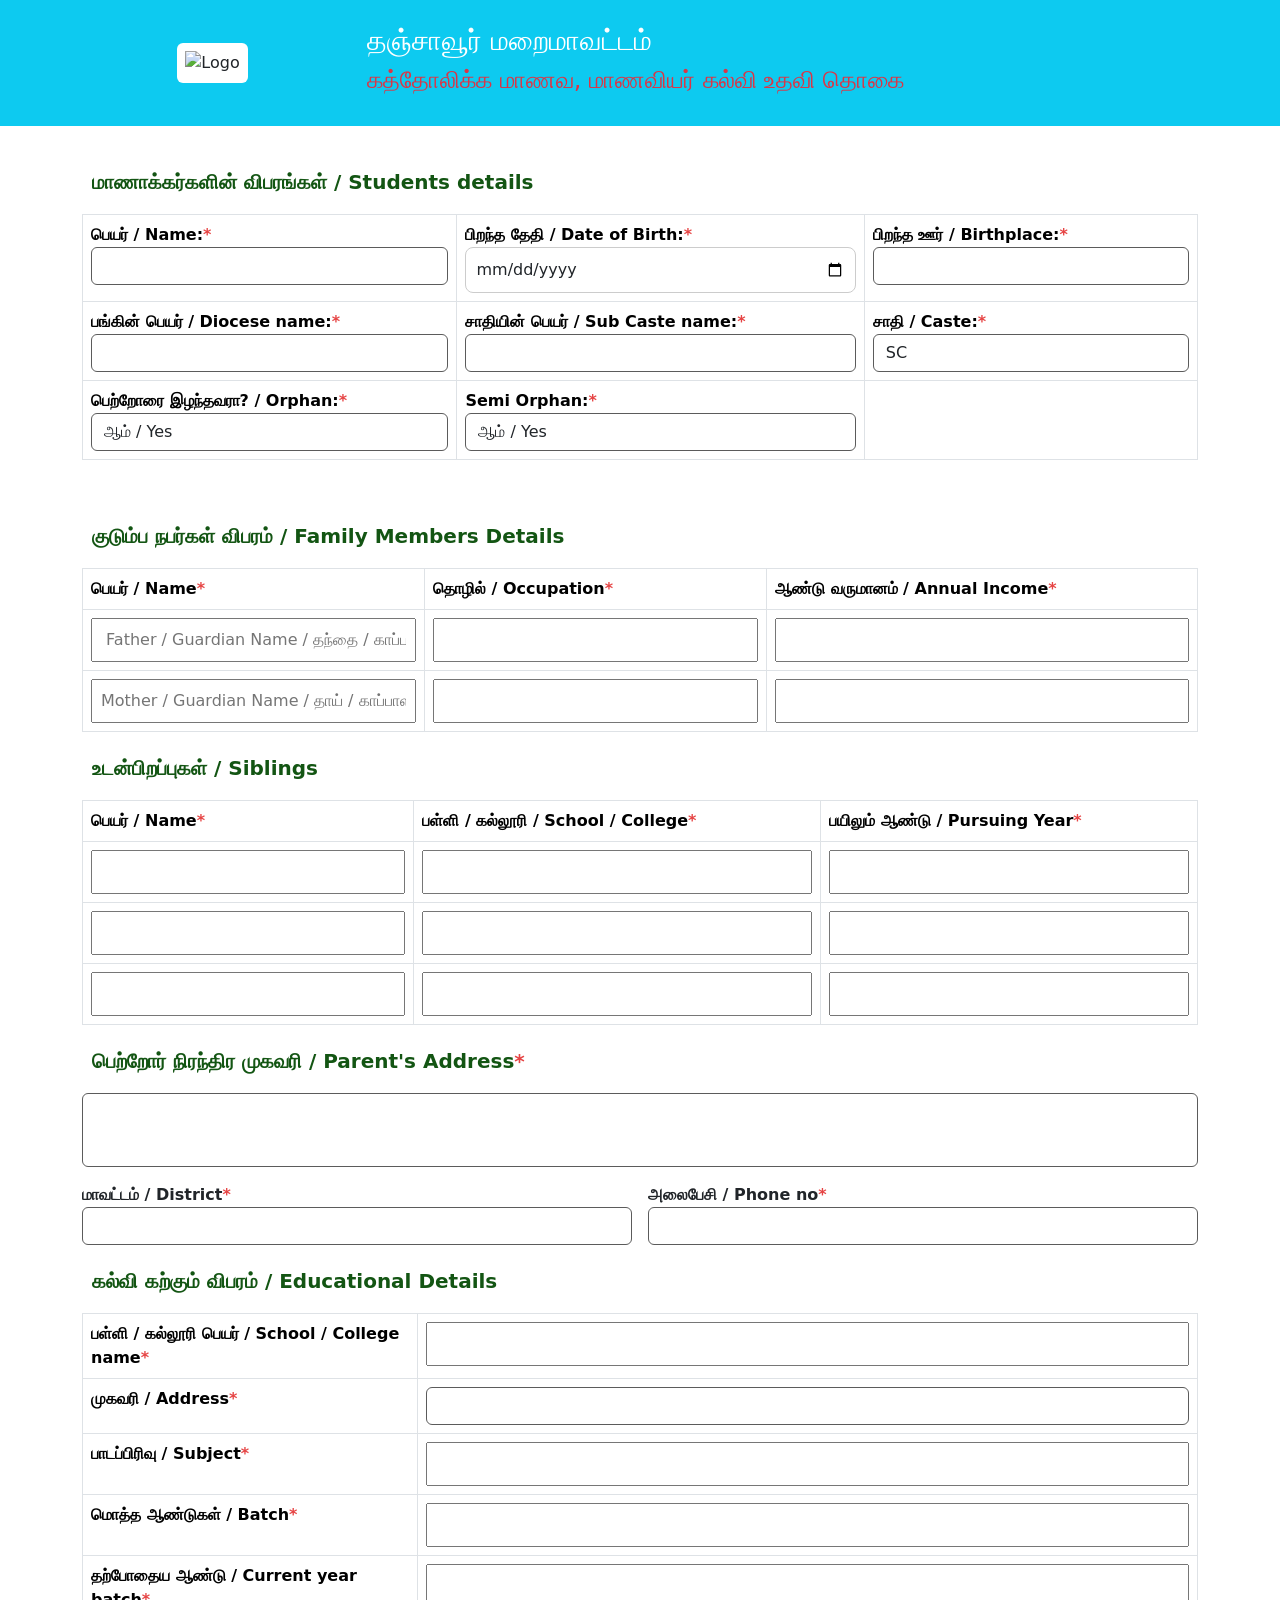
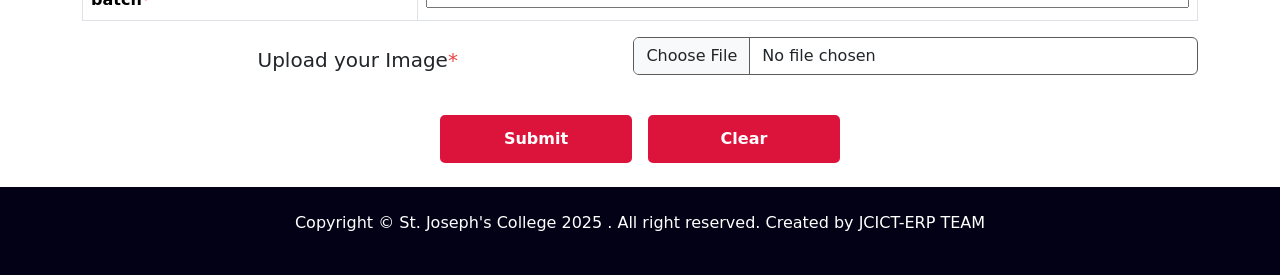
==== commit dc3495f2: "Add files via upload" ====
--- a/html/index.html
+++ b/html/index.html
@@ -1,5 +1,5 @@
 <!DOCTYPE html>
-<html lang="ta">
+<html>
 <head>
     <meta charset="UTF-8">
     <meta name="viewport" content="width=device-width, initial-scale=1.0">
@@ -31,18 +31,18 @@
             box-sizing: border-box;
         }
         input[type="date"] {
-  appearance: none; /* Firefox */
-  -webkit-appearance: none; /* Chrome/Safari */
-  padding: 10px;
-  font-size: 16px;
-  border: 1px solid #ccc;
-  border-radius: 8px;
-  background-color: white;
-  background-image: url('calendar-icon.svg');
-  background-repeat: no-repeat;
-  background-position: right 10px center;
-  background-size: 20px 20px;
-}
+            appearance: none;
+            -webkit-appearance: none;
+            padding: 10px;
+            font-size: 16px;
+            border: 1px solid #ccc;
+            border-radius: 8px;
+            background-color: white;
+            background-image: url('calendar-icon.svg');
+            background-repeat: no-repeat;
+            background-position: right 10px center;
+            background-size: 20px 20px;
+        }
         textarea {
             resize: vertical;
         }
@@ -60,150 +60,200 @@
         span{
             color: #e64444;
         }
+        @media (max-width: 767px) {
+    .responsive-row {
+      display: block;
+      width: 100%;
+    }
+    .responsive-row td {
+      display: block;
+      width: 100%;
+    }
+  }
+        @media (max-width: 480px) {
+            h1{
+                font-size: 10px;
+            }
+            h4{
+                font-size: 12px;
+            }
+        table, td, th, input, select, label, b, span {
+            font-size: 12px !important;
+        }
+
+        table {
+            width: 100%;
+        }
+
+        input.form-control, select.form-control {
+            padding: 6px 8px;
+        }
+
+        b {
+            font-weight: 500;
+        }
+
+        td {
+            padding: 4px 6px;
+        }
+    }
     </style>
 </head>
 <body>
-    <header class="w-100 bg-info p-4 d-flex justify-content-center gap-5">
-        <div class="logo d-flex justify-content-center align-items-center p-3" style="background-color: #fff; border-radius: 5px; height: 80px; transform: translate(5%,5%);">
-            <img src="https://tanjorediocese.org/images/logo-web.png" width="200" alt="">
-        </div>
-        <div class="text-center mb-4">
-            <h1 style="color:#fff">தஞ்சாவூர் மறைமாவட்டம்</h1>
-            <h4 style="color:#E1341E">கத்தோலிக்க மாணவ, மாணவியர் கல்வி உதவி தொகை</h4>
+    <!-- Responsive Header -->
+    <header class="bg-info py-4">
+        <div class="container">
+            <div class="row align-items-center text-center text-md-start">
+                <div class="col-md-3 mb-3 mb-md-0 d-flex justify-content-center">
+                    <div class="logo bg-white p-2 rounded">
+                        <img src="https://tanjorediocese.org/images/logo-web.png" alt="Logo" class="img-fluid" style="max-height: 80px;">
+                    </div>
+                </div>
+                <div class="col-md-9">
+                    <h1 class="text-white fs-3 fs-md-1">தஞ்சாவூர் மறைமாவட்டம்</h1>
+                    <h4 class="text-danger">கத்தோலிக்க மாணவ, மாணவியர் கல்வி உதவி தொகை</h4>
+                </div>
+            </div>
         </div>
     </header>
+
     <div class="container my-4">
         <form id="form">
-
-        <div class="row">
-            <div class="col">
-                <h5>மாணாக்கர்களின் விபரங்கள் / Students details</h5>
-                <!-- first table -->
-                <table class="table table-bordered">
-        <tbody>
-            <tr>
-                <td><b>பெயர் / Name:<span>*</span></b></td>
-                <td><input type="text" id="name" name="name" class="form-control"></td>
-                <td><b>பிறந்த தேதி / Date of Birth:<span>*</span></b></td>
-                <td><input type="date" name="dob" id="dob" class="form-control" required="required"></td>
-                <td><b>பிறந்த ஊர் / Birthplace:<span>*</span></b></td>
-                <td><input type="text" id="place" name="place" class="form-control"></td>
-            </tr>
-            <tr>
-                <td><b>பங்கின் பெயர் / Diocese name:<span>*</span></b></td>
-                <td><input type="text" name="priestPlace" id="priestPlace" class="form-control"></td>
-                <td><b>சாதியின் பெயர் / Sub Caste name:<span>*</span></b></td>
-                <td><input type="text" name="casteName" id="casteName" class="form-control"></td>
-                <td><b>சாதி / Caste:<span>*</span></b></td>
-                <td>
-                    <select name="caste" id="caste" class="form-control">
-                        <option value="SC">SC</option>
-                        <option value="ST">ST</option>
-                        <option value="BC">BC</option>
-                        <option value="உட்பிரிவு">உட்பிரிவு</option>
-                    </select>
-                </td>
-            </tr>
-            <tr>
-                <td><b>பெற்றோரை இழந்தவரா? / Orphan:<span>*</span></b></td>
-                <td>
-                    <select name="orphan" id="orphan" class="form-control">
-                        <option>ஆம் / Yes</option>
-                        <option>இல்லை / No</option>
-                    </select>
-                </td>
-                <td><b>Semi Orphan:<span>*</span></b></td>
-                <td colspan="3">
-                    <select name="semiOrphan" id="semiOrphan" class="form-control">
-                        <option>ஆம் / Yes</option>
-                        <option>இல்லை / No</option>
-                    </select>
-                </td>
-            </tr>
-        </tbody>
-    </table>
-            </div>
-        </div>
-
-        <h5 class="mt-5">குடும்ப நபர்கள் விபரம் / Family Members Details</h5>
-        <table class="table table-bordered">
-            <thead>
-                <tr>
-                    <th>பெயர் / Name<span>*</span></th>
-                    <th>தொழில் / Occupation<span>*</span></th>
-                    <th>ஆண்டு வருமானம் / Annual Income<span>*</span></th>
-                </tr>
-            </thead>
-            <tbody>
-                <tr>
-                    <td><input type="text" name="fm1" id="fm1" placeholder=" Father / Guardian Name / தந்தை / காப்பாளர் பெயர்"></td>
-                    <td><input type="text" name="fm1-occupation" id="fm1-occupation"></td>
-                    <td><input type="text" name="fm1-income" id="fm1-income"></td>
-                </tr>
-                <tr>
-                    <td><input type="text" name="fm2" id="fm2" placeholder="Mother / Guardian Name / தாய் / காப்பாளர் பெயர்"></td>
-                    <td><input type="text" name="fm2-occupation" id="fm2-occupation"></td>
-                    <td><input type="text" name="fm2-income" id="fm2-income"></td>
-                </tr>
-            </tbody>
-        </table>
-
-        <h5 class="mt-4">உடன்பிறப்புகள் / Siblings</h5>
-        <table class="table table-bordered">
-            <thead>
-                <tr>
-                    <th>பெயர் / Name<span>*</span></th>
-                    <th>பள்ளி / கல்லூரி / School / College<span>*</span></th>
-                    <th>பயிலும் ஆண்டு / Pursuing Year<span>*</span></th>
-                </tr>
-            </thead>
-            <tbody>
-                <tr><td><input type="text" name="s1" id="s1"></td><td><input type="text" name="s1-study" id="s1-study"></td><td><input type="text" name="s1-year" id="s1-year"></td></tr>
-                <tr><td><input type="text" name="s2" id="s2"></td><td><input type="text" name="s2-study" id="s2-study"></td><td><input type="text" name="s2-year" id="s2-year"></td></tr>
-                <tr><td><input type="text" name="s3" id="s3"></td><td><input type="text" name="s3-study" id="s3-study"></td><td><input type="text" name="s3-year" id="s3-year"></td></tr>
-            </tbody>
-        </table>
-
-        <h5 class="mt-4">பெற்றோர் நிரந்திர முகவரி / Parent's Address<span>*</span></h5>
-        <div class="mb-3">
-            <input type="text" class="form-control p-4" name="address" id="address">
-        </div>
-        <div class="row g-3 mb-4">
-            <div class="col-md-6">
-                <label><b>மாவட்டம் / District<span>*</span></b></label>
-                <input type="text" class="form-control" name="district" id="district" required>
-            </div>
-            <div class="col-md-6">
-                <label><b>அலைபேசி / Phone no<span>*</span></b></label>
-                <input type="text" class="form-control" name="phoneNo" id="phoneNo">
-            </div>
-        </div>
-
-        <h5 class="mt-4">கல்வி கற்கும் விபரம் / Educational Details</h5>
-        <table class="table table-bordered">
-            <tbody>
-                <tr><td style="width: 30%;"><b>பள்ளி / கல்லூரி பெயர் / School / College name<span>*</span></b></td><td><input type="text" name="school-college" id="school-college"></td></tr>
-                <tr><td><b>முகவரி / Address<span>*</span></b></td><td><input class="form-control" name="school-college-address" id="school-college-address" required></td></tr>
-                <tr><td><b>பாடப்பிரிவு / Subject<span>*</span></b></td><td><input type="text" name="subject" id="subject"></td></tr>
-                <tr><td><b>மொத்த ஆண்டுகள் / Batch<span>*</span></b></td><td><input type="text" name="years" id="years"></td></tr>
-                <tr><td><b>தற்போதைய ஆண்டு / Current year batch<span>*</span></b></td><td><input type="text" name="current-year" id="current-year"></td></tr>
-            </tbody>
-        </table>
+            <div class="row">
+                <div class="col">
+                    <h5>மாணாக்கர்களின் விபரங்கள் / Students details</h5>
+                    <!-- Responsive First Table -->
+                    <div class="table-responsive">
+                        <table class="table table-bordered">
+  <tbody>
+    <tr class="responsive-row">
+      <td><b>பெயர் / Name:<span>*</span></b><br>
+        <input type="text" id="name" name="name" class="form-control">
+      </td>
+      <td><b>பிறந்த தேதி / Date of Birth:<span>*</span></b><br>
+        <input type="date" name="dob" id="dob" class="form-control" required>
+      </td>
+      <td><b>பிறந்த ஊர் / Birthplace:<span>*</span></b><br>
+        <input type="text" id="place" name="place" class="form-control">
+      </td>
+    </tr>
+    <tr class="responsive-row">
+      <td><b>பங்கின் பெயர் / Diocese name:<span>*</span></b><br>
+        <input type="text" name="priestPlace" id="priestPlace" class="form-control">
+      </td>
+      <td><b>சாதியின் பெயர் / Sub Caste name:<span>*</span></b><br>
+        <input type="text" name="casteName" id="casteName" class="form-control">
+      </td>
+      <td><b>சாதி / Caste:<span>*</span></b><br>
+        <select name="caste" id="caste" class="form-control">
+          <option value="SC">SC</option>
+          <option value="ST">ST</option>
+          <option value="BC">BC</option>
+          <option value="உட்பிரிவு">உட்பிரிவு</option>
+        </select>
+      </td>
+    </tr>
+    <tr class="responsive-row">
+      <td><b>பெற்றோரை இழந்தவரா? / Orphan:<span>*</span></b><br>
+        <select name="orphan" id="orphan" class="form-control">
+          <option>ஆம் / Yes</option>
+          <option>இல்லை / No</option>
+        </select>
+      </td>
+      <td><b>Semi Orphan:<span>*</span></b><br>
+        <select name="semiOrphan" id="semiOrphan" class="form-control">
+          <option>ஆம் / Yes</option>
+          <option>இல்லை / No</option>
+        </select>
+      </td>
+      <td></td>
+    </tr>
+  </tbody>
+</table>
+                    </div>
+                </div>
+            </div>
+
+            <h5 class="mt-5">குடும்ப நபர்கள் விபரம் / Family Members Details</h5>
+            <table class="table table-bordered">
+                <thead>
+                    <tr>
+                        <th>பெயர் / Name<span>*</span></th>
+                        <th>தொழில் / Occupation<span>*</span></th>
+                        <th>ஆண்டு வருமானம் / Annual Income<span>*</span></th>
+                    </tr>
+                </thead>
+                <tbody>
+                    <tr>
+                        <td><input type="text" name="fm1" id="fm1" placeholder=" Father / Guardian Name / தந்தை / காப்பாளர் பெயர்"></td>
+                        <td><input type="text" name="fm1-occupation" id="fm1-occupation"></td>
+                        <td><input type="text" name="fm1-income" id="fm1-income"></td>
+                    </tr>
+                    <tr>
+                        <td><input type="text" name="fm2" id="fm2" placeholder="Mother / Guardian Name / தாய் / காப்பாளர் பெயர்"></td>
+                        <td><input type="text" name="fm2-occupation" id="fm2-occupation"></td>
+                        <td><input type="text" name="fm2-income" id="fm2-income"></td>
+                    </tr>
+                </tbody>
+            </table>
+
+            <h5 class="mt-4">உடன்பிறப்புகள் / Siblings</h5>
+            <table class="table table-bordered">
+                <thead>
+                    <tr>
+                        <th>பெயர் / Name<span>*</span></th>
+                        <th>பள்ளி / கல்லூரி / School / College<span>*</span></th>
+                        <th>பயிலும் ஆண்டு / Pursuing Year<span>*</span></th>
+                    </tr>
+                </thead>
+                <tbody>
+                    <tr><td><input type="text" name="s1" id="s1"></td><td><input type="text" name="s1-study" id="s1-study"></td><td><input type="text" name="s1-year" id="s1-year"></td></tr>
+                    <tr><td><input type="text" name="s2" id="s2"></td><td><input type="text" name="s2-study" id="s2-study"></td><td><input type="text" name="s2-year" id="s2-year"></td></tr>
+                    <tr><td><input type="text" name="s3" id="s3"></td><td><input type="text" name="s3-study" id="s3-study"></td><td><input type="text" name="s3-year" id="s3-year"></td></tr>
+                </tbody>
+            </table>
+
+            <h5 class="mt-4">பெற்றோர் நிரந்திர முகவரி / Parent's Address<span>*</span></h5>
+            <div class="mb-3">
+                <input type="text" class="form-control p-4" name="address" id="address">
+            </div>
+            <div class="row g-3 mb-4">
+                <div class="col-md-6">
+                    <label><b>மாவட்டம் / District<span>*</span></b></label>
+                    <input type="text" class="form-control" name="district" id="district" required>
+                </div>
+                <div class="col-md-6">
+                    <label><b>அலைபேசி / Phone no<span>*</span></b></label>
+                    <input type="text" class="form-control" name="phoneNo" id="phoneNo">
+                </div>
+            </div>
+
+            <h5 class="mt-4">கல்வி கற்கும் விபரம் / Educational Details</h5>
+            <table class="table table-bordered">
+                <tbody>
+                    <tr><td style="width: 30%;"><b>பள்ளி / கல்லூரி பெயர் / School / College name<span>*</span></b></td><td><input type="text" name="school-college" id="school-college"></td></tr>
+                    <tr><td><b>முகவரி / Address<span>*</span></b></td><td><input class="form-control" name="school-college-address" id="school-college-address" required></td></tr>
+                    <tr><td><b>பாடப்பிரிவு / Subject<span>*</span></b></td><td><input type="text" name="subject" id="subject"></td></tr>
+                    <tr><td><b>மொத்த ஆண்டுகள் / Batch<span>*</span></b></td><td><input type="text" name="years" id="years"></td></tr>
+                    <tr><td><b>தற்போதைய ஆண்டு / Current year batch<span>*</span></b></td><td><input type="text" name="current-year" id="current-year"></td></tr>
+                </tbody>
+            </table>
 
             <div class="col-md-12 d-flex align-items-center justify-content-center">
-                    <label for="image" class="form-label fs-5 text-center w-100" id="image-label">Upload your Image<span>*</span></label>
-                    <input class="form-control mb-3" type="file" name="image" id="image" accept="image/*" required>
-            </div>
-
-        <div class="text-center mt-4 d-grid gap-3" style="grid-template-columns: 1fr 1fr; display: grid; max-width: 400px; margin: 0 auto;">
-            <button type="submit" id="submitBtn">Submit</button>
-            <button type="button" id="clearBtn">Clear</button>
-        </div>
+                <label for="image" class="form-label fs-5 text-center w-100" id="image-label">Upload your Image<span>*</span></label>
+                <input class="form-control mb-3" type="file" name="image" id="image" accept="image/*" required>
+            </div>
+
+            <div class="text-center mt-4 d-grid gap-3" style="grid-template-columns: 1fr 1fr; display: grid; max-width: 400px; margin: 0 auto;">
+                <button type="submit" id="submitBtn">Submit</button>
+                <button type="button" id="clearBtn">Clear</button>
+            </div>
         </form>
     </div>
-        <footer class="p-4">
-            <p class="text-center" style="color: #fff;">Copyright © St. Joseph's College 2025 . All right reserved. Created by JCICT-ERP TEAM</p>
-        </footer>
+
+    <footer class="p-4">
+        <p class="text-center" style="color: #fff;">Copyright © St. Joseph's College 2025 . All right reserved. Created by JCICT-ERP TEAM</p>
+    </footer>
 
     <script src="script.js"></script>
 </body>
